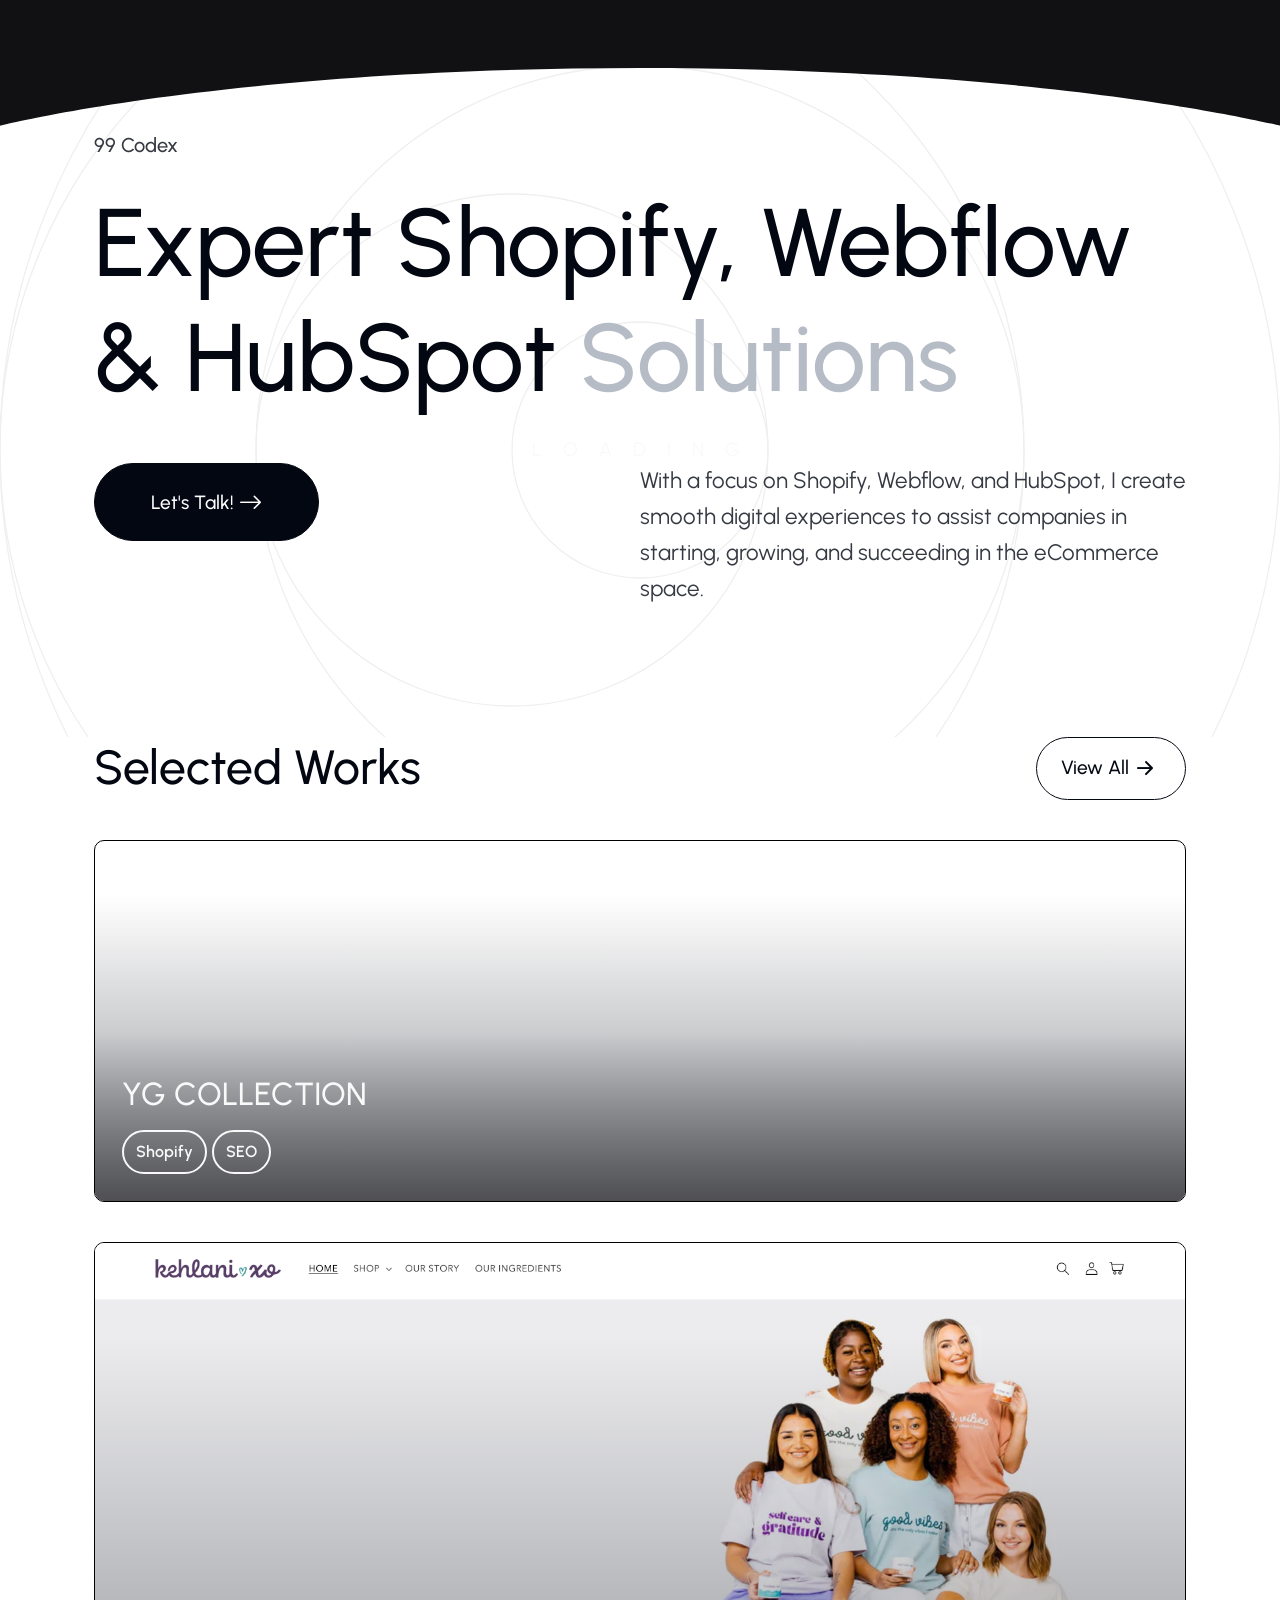
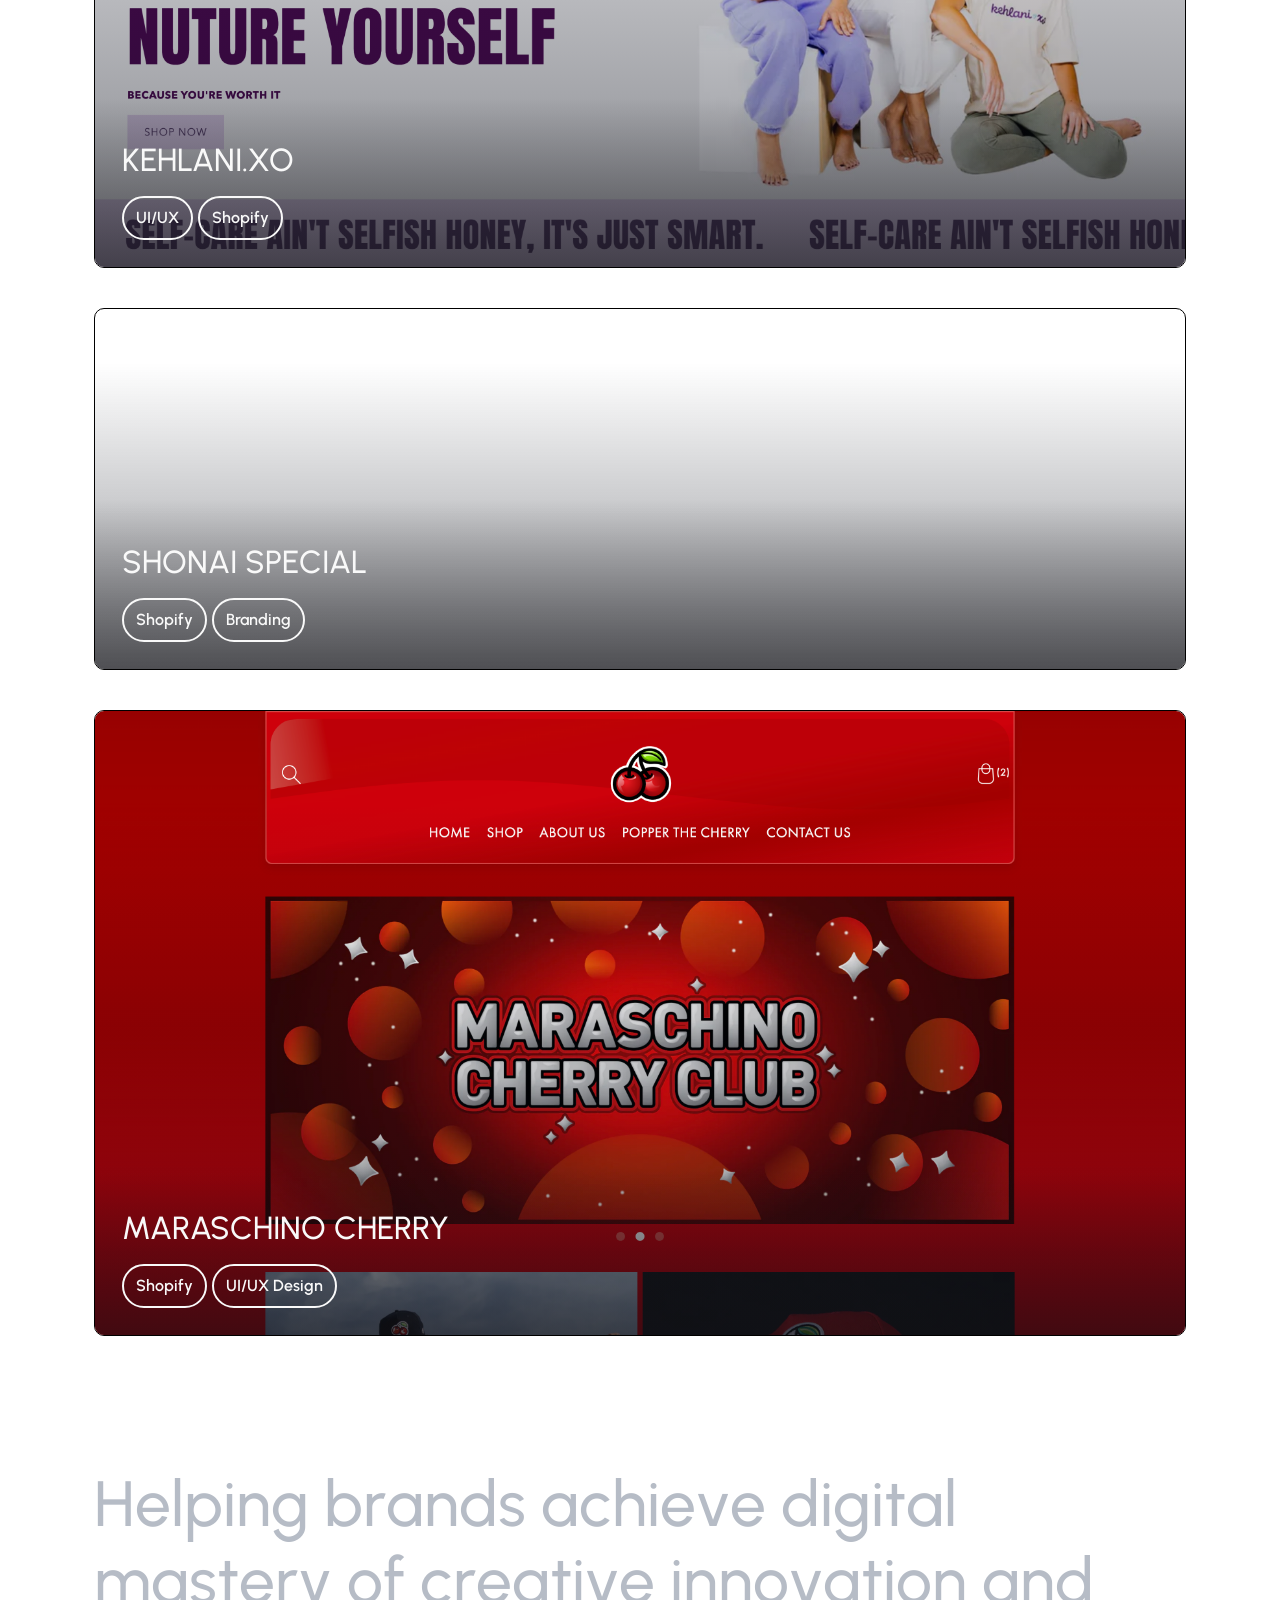
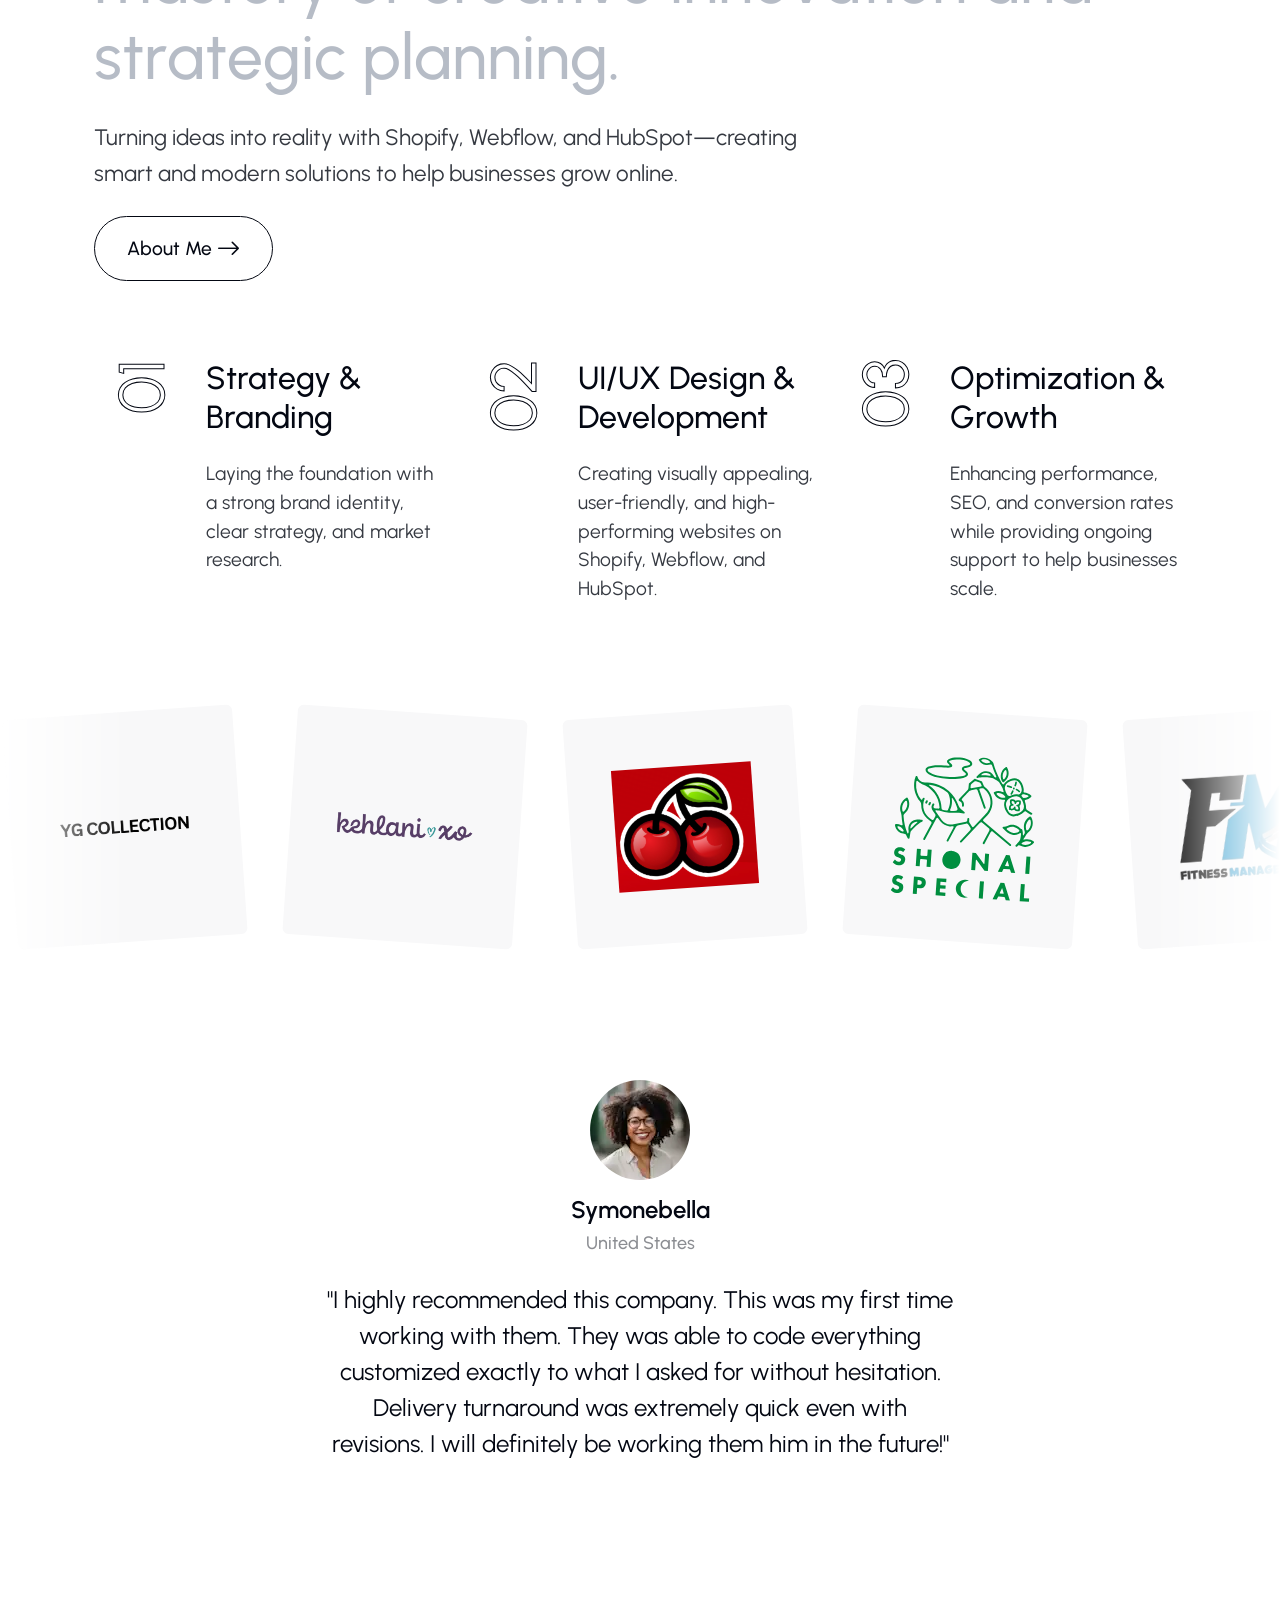
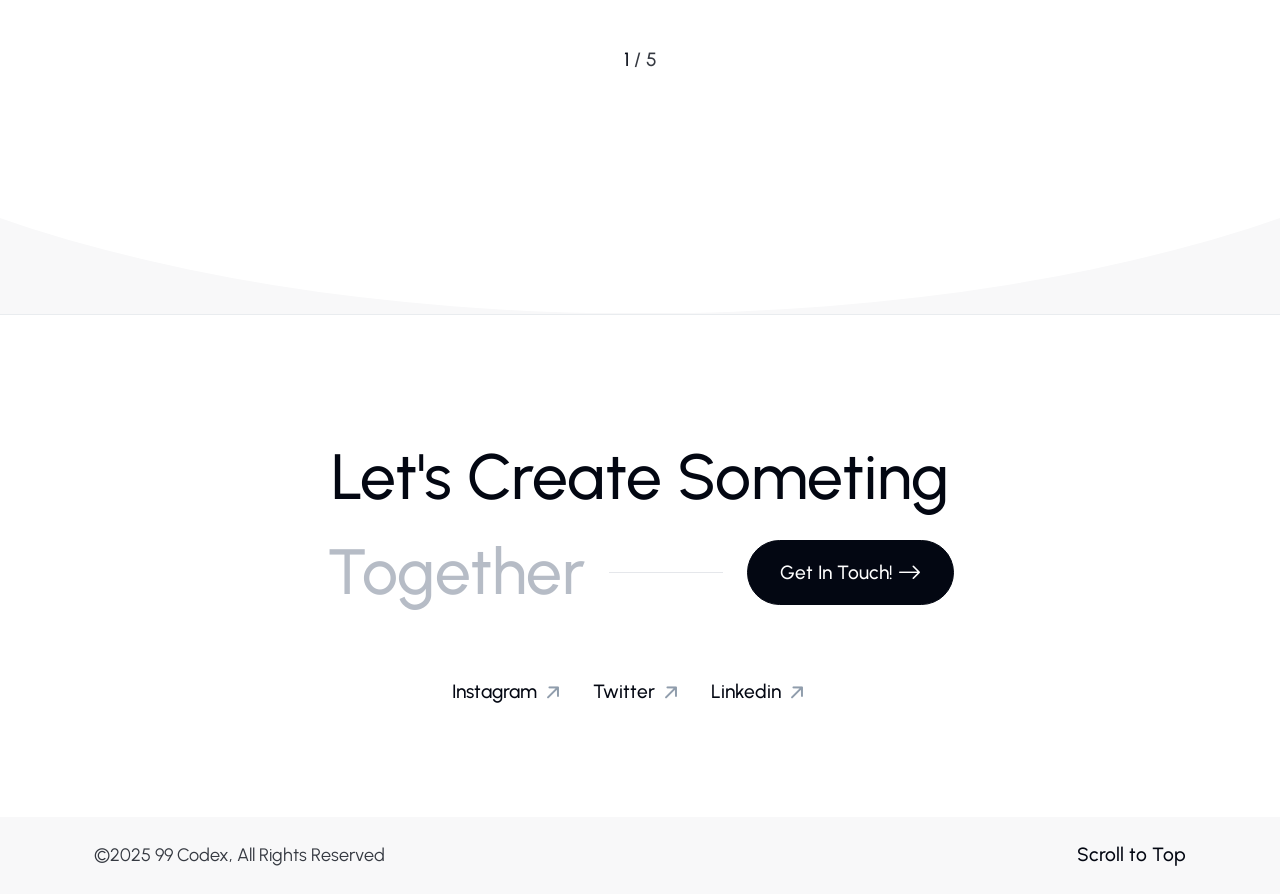
==== index.html @ dcf8f4c6 "site code" ====
<!doctype html>
<html class="no-js" lang="en">

<head>
	<meta charset="UTF-8">
	<meta name="description" content="">
	<meta http-equiv="X-UA-Compatible" content="IE=edge">
	<meta name="viewport" content="width=device-width, initial-scale=1, shrink-to-fit=no">
	<!-- The above 4 meta tags *must* come first in the head; any other head content must come *after* these tags -->

	<!-- Title  -->
	<title>99 CODEX</title>

	<!-- Favicon  -->
	<link rel="icon" href="assets/img/fav.png">

	<!-- ***** All CSS Files ***** -->

	<!-- Style css -->
	<link rel="stylesheet" href="assets/css/style.css">

</head>

<body>
	<!-- ***** Magic Cursor Area Start ***** -->
	<div id="magic-cursor">
		<div id="cursor"></div>
	</div>
	<!-- ***** Magic Cursor Area End ***** -->

	<!-- ***** Preloader Area Start ***** -->
	<div class="preloader">
		<svg viewBox="0 0 1000 1000" preserveAspectRatio="none">
			<path id="loader" d="M0,1005S175,995,500,995s500,5,500,5V0H0Z"></path>
		</svg>

		<!-- Loader Container -->
		<div class="loader-container">
			<div class="loaded">
				<span>L</span>
				<span>O</span>
				<span>A</span>
				<span>D</span>
				<span>I</span>
				<span>N</span>
				<span>G</span>
			</div>
		</div>
	</div>
	<!-- ***** Preloader Area End ***** -->

	<!-- ***** Main Area Start ***** -->
	<div class="main">
		<!-- ***** Header Start ***** -->
		<header id="header">
			<!-- Navbar -->
			<nav class="navbar navbar-expand">
				<div class="container header">
					<!-- Navbar Brand-->
					<div class="magnetic">
						<a class="navbar-brand" href="index.html">
							<img class="logo-img" src="assets/img/logo-nbg.png">
						</a>
					</div>
					<div class="ms-auto"></div>

					<!-- Navbar Nav -->
					<ul class="navbar-nav items d-none d-md-block">
						<li class="nav-item">
							<a href="index.html" class="nav-link active">Home</a>
						</li>
						<li class="nav-item">
							<a href="portfolio.html" class="nav-link">Works</a>
						</li>
						<li class="nav-item">
							<a href="about.html" class="nav-link">About</a>
						</li>
						<li class="nav-item">
							<a href="contact.html" class="nav-link">Contact</a>
						</li>
					</ul>

					<!-- Navbar Toggler -->
					<div class="navbar-toggler scrolled" data-bs-toggle="offcanvas" data-bs-target="#offcanvasRight">
						<div class="navbar-header">
							<div class="content">
								<div class="toggler-icon"></div>
								<span class="title">Menu</span>
							</div>
						</div>
					</div>

				</div>
			</nav>

			<div id="navbar-main" class="main">
				
			</div>
		</header>
		<!-- ***** Header End ***** -->

		<!-- ***** Main Wrapper Start ***** -->
		<div id="main-wrapper" class="main-wrapper">

			<!-- ***** Hero Area Start ***** -->
			<section id="home" class="hero-section">
				<div class="container">
					<div class="row">
						<div class="col-12">
							<!-- Hero Content -->
							<div class="hero-content">
								<span class="intro-text">99 Codex</span>
								<h1 class="title section-title mt-3 mt-md-4 mb-md-5">Expert Shopify, Webflow & HubSpot <span> Solutions </span></h1>

								<!-- Content -->
								<div class="content d-flex flex-column flex-md-row justify-content-md-between">
									<div class="hero-button order-last order-md-first mt-4 mt-md-0">
										<a class="btn magnetic-button" href="mailto:99codex.info@gmail.com" target="_blank">Let's Talk! <i class="icon bi bi-arrow-right ms-1"></i><span></span></a>
									</div>
									<p class="sub-title order-first order-md-last">With a focus on Shopify, Webflow, and HubSpot, I create smooth digital experiences to assist companies in starting, growing, and succeeding in the eCommerce space.</p>
								</div>

							</div>
						</div>
					</div>
				</div>
				<div class="hero-bg">
					<img class="circle-1" src="assets/img/content/hero-bg-1.svg" alt="">
					<img class="circle-2" src="assets/img/content/hero-bg-2.svg" alt="">
				</div>
			</section>
			<!-- ***** Hero Area End ***** -->

			<!-- ***** Works Area Start ***** -->
			<section class="works position-relative p-0">
				<div class="container">
					<div class="row">
						<div class="col-12">
							<!-- Intro -->
							<div class="intro d-flex justify-content-between align-items-center">
								<h3 class="title">Selected Works</h3>
								<a class="btn btn-outline content-btn swap-icon" href="portfolio.html">View All <i class="icon bi bi-arrow-right-short"></i></a>
							</div>
						</div>
					</div>
					<div class="row">
						<div class="stack-wrapper">
							<!-- Stack Item -->
							<div class="stack-item">
								<!-- Card Element -->
								<div class="card portfolio-item layout-2 scale has-shadow">
									<div class="image-holder">
										<!-- Card Thumb -->
										<a target="_blank" class="card-thumb" href="https://www.ygcollection.com/">
											<img src="assets/img/yd-desk.png" alt="">
										</a>
										<!-- Card Overlay -->
										<div class="card-overlay">
											<div class="heading">
												<h4 class="title mt-2 mt-md-3 mb-3">YG COLLECTION</h4>
												<div class="show-project">
													<div class="card-terms">
														<a class="terms badge outlined" href="#">Shopify</a>
														<a class="terms badge outlined" href="#">SEO</a>
													</div>
													<div class="project-link">
														<a target="_blank" href="https://www.ygcollection.com/">Show Project</a>
													</div>
												</div>
											</div>
										</div>
									</div>
								</div>
							</div>
							<!-- Stack Item -->
							<div class="stack-item">
								<div class="card portfolio-item layout-2 scale has-shadow">
									<div class="image-holder">
										<!-- Card Thumb -->
										<a target="_blank" class="card-thumb" href="https://kehlanixo.com/">
											<img src="assets/img/Kehlani-desk.png" alt="">
										</a>
										<!-- Card Overlay -->
										<div class="card-overlay">
											<div class="heading">
												<h4 class="title mt-2 mt-md-3 mb-3">KEHLANI.XO</h4>
												<div class="show-project">
													<div class="card-terms">
														<a class="terms badge outlined" href="#">UI/UX</a>
														<a class="terms badge outlined" href="#">Shopify</a>
													</div>
													<div class="project-link">
														<a target="_blank" href="https://kehlanixo.com/">Show Project</a>
													</div>
												</div>
											</div>
										</div>
									</div>
								</div>
							</div>
							<!-- Stack Item -->
							<div class="stack-item">
								<div class="card portfolio-item layout-2 scale has-shadow">
									<div class="image-holder">
										<!-- Card Thumb -->
										<a target="_blank" class="card-thumb" href="https://shonaispecial.jp/">
											<img src="assets/img/SHONAI-SPECIALdeesk.png" alt="">
										</a>
										<!-- Card Overlay -->
										<div class="card-overlay">
											<div class="heading">
												<h4 class="title mt-2 mt-md-3 mb-3">SHONAI SPECIAL</h4>
												<div class="show-project">
													<div class="card-terms">
														<a class="terms badge outlined" href="#">Shopify</a>
														<a class="terms badge outlined" href="#">Branding</a>
													</div>
													<div class="project-link">
														<a target="_blank" href="https://shonaispecial.jp/">Show Project</a>
													</div>
												</div>
											</div>
										</div>
									</div>
								</div>
							</div>
							<!-- Stack Item -->
							<div class="stack-item">
								<div class="card portfolio-item layout-2 scale has-shadow">
									<div class="image-holder">
										<!-- Card Thumb -->
										<a target="_blank" class="card-thumb" href="https://maraschinocherryclub.com/?preview_theme_id=173890109758">
											<img src="assets/img/Maraschino-Cherry-desk.png" alt="">
										</a>
										<!-- Card Overlay -->
										<div class="card-overlay">
											<div class="heading">
												<h4 class="title mt-2 mt-md-3 mb-3">MARASCHINO CHERRY</h4>
												<div class="show-project">
													<div class="card-terms">
														<a class="terms badge outlined" href="#">Shopify</a>
														<a class="terms badge outlined" href="#">UI/UX Design</a>
													</div>
													<div class="project-link">
														<a target="_blank" href="https://maraschinocherryclub.com/?preview_theme_id=173890109758">Show Project</a>
													</div>
												</div>
											</div>
										</div>
									</div>
								</div>
							</div>
						</div>
					</div>
				</div>
			</section>
			<!-- ***** Works Area End ***** -->

			<!-- ***** Services Area Start ***** -->
			<section class="services">
				<div class="container">
					<div class="row">
						<div class="col-12">
							<!-- Content -->
							<div class="content">
								<h2 class="title reveal-text mt-0">Helping brands achieve digital mastery of creative innovation and strategic planning.</h2>
							</div>

							<div class="wrapper">
								<p class="sub-title">Turning ideas into reality with Shopify, Webflow, and HubSpot—creating smart and modern solutions to help businesses grow online.</p>
								<a class="btn magnetic-button btn-outline" href="about.html">About Me <i class="icon bi bi-arrow-right ms-1"></i><span></span></a>
							</div>
						</div>
					</div>

					<div class="row service-wrapper items mt-md-5">
						<!-- Service Item -->
						<div class="col-12 col-md-6 col-lg-4">
							<div class="item d-flex align-items-start">
								<div class="item-count">01</div>
								<div class="content">
									<h4 class="mt-0">Strategy & Branding</h4>
									<p>Laying the foundation with a strong brand identity, clear strategy, and market research.</p>
								</div>
							</div>
						</div>

						<!-- Service Item -->
						<div class="col-12 col-md-6 col-lg-4">
							<div class="item d-flex align-items-start">
								<div class="item-count">02</div>
								<div class="content">
									<h4 class="mt-0">UI/UX Design & Development</h4>
									<p>Creating visually appealing, user-friendly, and high-performing websites on Shopify, Webflow, and HubSpot.</p>
								</div>
							</div>
						</div>

						<!-- Service Item -->
						<div class="col-12 col-md-6 col-lg-4">
							<div class="item d-flex align-items-start">
								<div class="item-count">03</div>
								<div class="content">
									<h4 class="mt-0">Optimization & Growth</h4>
									<p>Enhancing performance, SEO, and conversion rates while providing ongoing support to help businesses scale.</p>
								</div>
							</div>
						</div>
					</div>
				</div>

				<!-- Marquee -->
				<div class="marquee">
					<ul class="list-unstyled">
						<li class="item">
							<a href="#" class="marquee-item rounded">
								<div class="marquee-content">
									<img src="assets/img/yglogo.webp" alt="">
								</div>
							</a>
						</li>
						<li class="item">
							<a href="#" class="marquee-item rounded">
								<div class="marquee-content">
									<img src="assets/img/xo-logo.avif" alt="">
								</div>
							</a>
						</li>
						<li class="item">
							<a href="#" class="marquee-item rounded">
								<div class="marquee-content">
									<img src="assets/img/mmlog.png" alt="">
								</div>
							</a>
						</li>
						<li class="item">
							<a href="#" class="marquee-item rounded">
								<div class="marquee-content">
									<img src="assets/img/ss-logo-60.svg" alt="">
								</div>
							</a>
						</li>
						<li class="item">
							<a href="#" class="marquee-item rounded">
								<div class="marquee-content">
									<img src="assets/img/fm.avif" alt="">
								</div>
							</a>
						</li>
						<li class="item">
							<a href="#" class="marquee-item rounded">
								<div class="marquee-content">
									<img src="assets/img/yglogo.webp" alt="">
								</div>
							</a>
						</li>
						<li class="item">
							<a href="#" class="marquee-item rounded">
								<div class="marquee-content">
									<img src="assets/img/xo-logo.avif" alt="">
								</div>
							</a>
						</li>
						<li class="item">
							<a href="#" class="marquee-item rounded">
								<div class="marquee-content">
									<img src="assets/img/mmlog.png" alt="">
								</div>
							</a>
						</li>
						<li class="item">
							<a href="#" class="marquee-item rounded">
								<div class="marquee-content">
									<img src="assets/img/ss-logo-60.svg" alt="">
								</div>
							</a>
						</li>
						<li class="item">
							<a href="#" class="marquee-item rounded">
								<div class="marquee-content">
									<img src="assets/img/fm.avif" alt="">
								</div>
							</a>
						</li>
						<li class="item">
							<a href="#" class="marquee-item rounded">
								<div class="marquee-content">
									<img src="assets/img/yglogo.webp" alt="">
								</div>
							</a>
						</li>
						<li class="item">
							<a href="#" class="marquee-item rounded">
								<div class="marquee-content">
									<img src="assets/img/xo-logo.avif" alt="">
								</div>
							</a>
						</li>
						<li class="item">
							<a href="#" class="marquee-item rounded">
								<div class="marquee-content">
									<img src="assets/img/mmlog.png" alt="">
								</div>
							</a>
						</li>
						<li class="item">
							<a href="#" class="marquee-item rounded">
								<div class="marquee-content">
									<img src="assets/img/ss-logo-60.svg" alt="">
								</div>
							</a>
						</li>
						<li class="item">
							<a href="#" class="marquee-item rounded">
								<div class="marquee-content">
									<img src="assets/img/fm.avif" alt="">
								</div>
							</a>
						</li>
						<li class="item">
							<a href="#" class="marquee-item rounded">
								<div class="marquee-content">
									<img src="assets/img/yglogo.webp" alt="">
								</div>
							</a>
						</li>
						<li class="item">
							<a href="#" class="marquee-item rounded">
								<div class="marquee-content">
									<img src="assets/img/xo-logo.avif" alt="">
								</div>
							</a>
						</li>
						<li class="item">
							<a href="#" class="marquee-item rounded">
								<div class="marquee-content">
									<img src="assets/img/mmlog.png" alt="">
								</div>
							</a>
						</li>
						<li class="item">
							<a href="#" class="marquee-item rounded">
								<div class="marquee-content">
									<img src="assets/img/ss-logo-60.svg" alt="">
								</div>
							</a>
						</li>
						<li class="item">
							<a href="#" class="marquee-item rounded">
								<div class="marquee-content">
									<img src="assets/img/fm.avif" alt="">
								</div>
							</a>
						</li>
					</ul>
				</div>

				<!-- Testimonials -->
				<div class="container">
					<div class="row testimonials justify-content-center">
						<div class="col-12 col-md-10 col-lg-7">
							<div class="swiper-container slider-min items">
								<div class="swiper-wrapper">
									<!-- Single Slide -->
									<div class="swiper-slide item">
										<div class="testimonial text-center border rounded-5 p-4 p-md-0">
											<!-- Testimonial Meta -->
											<div class="testimonial-meta">
												<div class="testimonial-thumb">
													<img class="rounded-circle" src="assets/img/symonebella.webp" alt="">
												</div>
												<h5 class="client-name mt-3 mb-1">Symonebella</h5>
												<span class="client-position">United States</span>
											</div>
											<!-- Testimonial Content -->
											<div class="testimonial-content mt-4">
												<p>"I highly recommended this company. This was my first time working with them. They was able to code everything customized exactly to what I asked for without hesitation. Delivery turnaround was extremely quick even with revisions. I will definitely be working them him in the future!"</p>
											</div>
										</div>
									</div>
									<!-- Single Slide -->
									<div class="swiper-slide item">
										<div class="testimonial text-center border rounded-5 p-4 p-md-0">
											<!-- Testimonial Meta -->
											<div class="testimonial-meta">
												<div class="testimonial-thumb">
													<img class="rounded-circle" src="assets/img/yc-ct.webp" alt="">
												</div>
												<h5 class="client-name mt-3 mb-1">Yumel Gonzalez</h5>
												<span class="client-position">United States</span>
											</div>
											<!-- Testimonial Content -->
											<div class="testimonial-content mt-4">
												<p>"My experience is always out of this world with SH. I’ve been working with them for over a year now. He always over delivers, responds immediately, what I love about him is how well he takes critism and can fix anything without having to over explain. Thank you for everything"</p>
											</div>
										</div>
									</div>
									<!-- Single Slide -->
									<div class="swiper-slide item">
										<div class="testimonial text-center border rounded-5 p-4 p-md-0">
											<!-- Testimonial Meta -->
											<div class="testimonial-meta">
												<div class="testimonial-thumb">
													<img class="rounded-circle" src="assets/img/ak.webp" alt="">
												</div>
												<h5 class="client-name mt-3 mb-1">Alec Kazarian</h5>
												<span class="client-position">United States</span>
											</div>
											<!-- Testimonial Content -->
											<div class="testimonial-content mt-4">
												<p>"I am amazed with 99Codex. They created a beautiful Shopify website for me and it looks great. Clearly understands what I'm looking for and he makes it happen. A great company to do business with!"</p>
											</div>
										</div>
									</div>
										<!-- Single Slide -->
										<div class="swiper-slide item">
											<div class="testimonial text-center border rounded-5 p-4 p-md-0">
												<!-- Testimonial Meta -->
												<div class="testimonial-meta">
													<div class="testimonial-thumb">
														<img class="rounded-circle" src="assets/img/logo-nbg.png" alt="">
													</div>
													<h5 class="client-name mt-3 mb-1">Marina Kontouli</h5>
													<span class="client-position">Greece</span>
												</div>
												<!-- Testimonial Content -->
												<div class="testimonial-content mt-4">
													<p>"Really amazing and would highly recommend. He is really quick to respond and can create your design following the deadline. The main thing though that really struck me and is very rare in the design world is that he can follow instructions to the very last detail. I gave him all the information at the briefing and he went through all the steps without missing anything and with no back and forth. Don't hesitate, try him out and you will not lose. I will actually use him soon in another project."</p>
												</div>
											</div>
										</div>
											<!-- Single Slide -->
									<div class="swiper-slide item">
										<div class="testimonial text-center border rounded-5 p-4 p-md-0">
											<!-- Testimonial Meta -->
											<div class="testimonial-meta">
												<div class="testimonial-thumb">
													<img class="rounded-circle" src="assets/img/sen.webp" alt="">
												</div>
												<h5 class="client-name mt-3 mb-1">Senderg</h5>
												<span class="client-position">United Kingdom</span>
											</div>
											<!-- Testimonial Content -->
											<div class="testimonial-content mt-4">
												<p>"THE BEST! You got to use this guy! Quick delivery! Highly responsible and respectful and very very responsive! Service perfectly as described. Literally the best guy ever. If you’re reading this review, message him right now...you won’t regret it! Highly recommended! 500 STARS!!!"</p>
											</div>
										</div>
									</div>
								</div>
								<div class="swiper-pagination"></div>
							</div>
						</div>
					</div>
				</div>
			</section>
			<!-- ***** Services Area End ***** -->

			<!-- ***** Rounded Div Wrapper Area Start ***** -->
			<div class="content-round">
				<div class="rounded-div-wrapper">
					<div class="rounded-div">
						<div class="rounded-div-background"></div>
					</div>
				</div>
			</div>
			<!-- ***** Rounded Div Wrapper Area End ***** -->


			<!-- ***** CTA Area Start ***** -->
			<section class="cta border-top border-light-subtle">
				<div class="container">
					<div class="row justify-content-center text-center">
						<div class="col-12 col-md-10 col-lg-7">
							<h2 class="title mb-0 mb-md-2">Let's Create Someting</h2>
							<div class="cta-text">
								<span class="line-item">Together</span>
								<span class="line"></span>
								<a class="btn magnetic-button" href="mailto:99codex.info@gmail.com">Get In Touch! <i class="icon bi bi-arrow-right ms-1"></i><span></span></a>
							</div>

							<!-- Socials -->
							<div class="socials mt-5">
								<nav class="nav justify-content-center">
									<a class="nav-link swap-icon" target="_blank" href="https://www.instagram.com/99cod_ex/">Instagram <i class="icon rotate bi bi-arrow-right-short"></i></a>
									<a class="nav-link swap-icon" href="#">Twitter <i class="icon rotate bi bi-arrow-right-short"></i></a>
									<a class="nav-link swap-icon" href="#">Linkedin <i class="icon rotate bi bi-arrow-right-short"></i></a>
								</nav>
							</div>
						</div>
					</div>
				</div>
			</section>
			<!-- ***** CTA Area End ***** -->

			<!-- ***** Footer Area Start ***** -->
			<footer class="footer-area">
				<div class="container">
					<div class="row">
						<div class="col-12">
							<div class="footer-content d-flex flex-wrap justify-content-center justify-content-md-between align-items-center py-4">
								<!-- Copyright -->
								<div class="copyright">&copy;2025 99 Codex, All Rights Reserved</div>
								<!-- Scroll To Top -->
								<div id="scroll-to-top" class="scroll-to-top mt-3 mt-sm-0">
									<a href="#header" class="smooth-anchor">Scroll to Top</a>
								</div>
							</div>
						</div>
					</div>
				</div>
			</footer>
			<!-- ***** Footer Area End ***** -->

			<!--====== Modal Search Area Start ======-->
			<div id="search" class="modal fade p-0">
				<div class="modal-dialog dialog-animated">
					<div class="modal-content h-100">
						<div class="modal-header" data-bs-dismiss="modal">
							Search <i class="far fa-times-circle icon-close"></i>
						</div>
						<div class="modal-body">

							<form class="row search-form">
								<div class="col-12 align-self-center">
									<div class="row">
										<div class="col-12 pb-3">
											<h2 class="search-title mt-0 mb-3">What are you looking for?</h2>
											<p>Enter your query now and find precisely what you seek.</p>
										</div>
									</div>
									<div class="row">
										<div class="col-12 input-group mt-md-4">
											<input type="text" placeholder="Enter your keywords">
										</div>
									</div>
									<div class="row">
										<div class="col-12 input-group align-self-center">
											<button class="btn content-btn mt-4">Search</button>
										</div>
									</div>
								</div>
							</form>
						</div>
					</div>
				</div>
			</div>
			<!--====== Modal Search Area End ======-->

			<!--====== Offcanvas Area Start ======-->
			<div class="offcanvas-wrapper">
				<!-- Navbar Toggler -->
				<div class="navbar-toggler" data-bs-toggle="offcanvas" data-bs-target="#offcanvasRight">
					<div class="navbar-header">
						<div class="content">
							<div class="toggler-icon"></div>
							<span class="title">Menu</span>
						</div>
					</div>
				</div>

				<!-- Offcanvas -->
				<div class="offcanvas offcanvas-end" id="offcanvasRight">
					<div class="fixed-nav-rounded-div">
						<div class="rounded-div-wrap">
							<div class="rounded-div"></div>
						</div>
					</div>

					<!-- Offcanvas Content -->
					<div class="offcanvas-content">
						<div class="offcanvas-navigation">
							<div class="offcanvas-header">
								<h5 class="offcanvas-title mt-0">Navigation</h5>
							</div>

							<hr>

							<!-- Navigation Menu -->
							<div class="offcanvas-body">
								<ul class="navbar-nav menu pt-md-4">
									<li class="nav-item">
										<a href="index.html" class="nav-link active">Home <span class="item-count">(01)</span></a>
									</li>
									<li class="nav-item">
										<a href="portfolio.html" class="nav-link">Works <span class="item-count">(02)</span></a>
									</li>
									<li class="nav-item">
										<a href="about.html" class="nav-link">About <span class="item-count">(03)</span></a>
									</li>
									<li class="nav-item">
										<a href="contact.html" class="nav-link">Contact <span class="item-count">(04)</span></a>
									</li>
								</ul>
							</div>
						</div>

						<!-- Offcanvas Social -->
						<div class="offcanvas-social">
							<div class="offcanvas-header">
								<h5 class="offcanvas-title mt-0">Socials</h5>
							</div>

							<hr>

							<!-- Socials -->
							<div class="socials offcanvas-body">
								<nav class="nav">
									<a class="nav-link swap-icon" href="#">Instagram <i class="icon rotate bi bi-arrow-right-short"></i></a>
									<a class="nav-link swap-icon" href="#">Twitter <i class="icon rotate bi bi-arrow-right-short"></i></a>
									<a class="nav-link swap-icon" href="#">Linkedin <i class="icon rotate bi bi-arrow-right-short"></i></a>
								</nav>
							</div>
						</div>
					</div>
				</div>
			</div>
			<!--====== Offcanvas Area End ======-->

		</div>
		<!-- ***** Main Wrapper End ***** -->

	</div>
	<!-- ***** Main Area End ***** -->


	<!-- ***** All jQuery Plugins ***** -->

	<!-- jQuery(necessary for all JavaScript plugins) -->
	<script src="assets/js/vendor/jquery.min.js"></script>

	<!-- Bootstrap js -->
	<script src="assets/js/vendor/popper.min.js"></script>
	<script src="assets/js/vendor/bootstrap.min.js"></script>

	<!-- Plugins js -->
	<script src="assets/js/vendor/all.min.js"></script>
	<script src="assets/js/vendor/gsap.min.js"></script>
	<script src="assets/js/vendor/ScrollTrigger.min.js"></script>
	<script src="assets/js/vendor/lenis.min.js"></script>
	<script src="assets/js/vendor/SplitType.min.js"></script>
	<script src="assets/js/vendor/shuffle.min.js"></script>
	<script src="assets/js/vendor/gallery.min.js"></script>
	<script src="assets/js/vendor/slider.min.js"></script>

	<!-- Main js -->
	<script src="assets/js/main.js"></script>
</body>

</html>
---- assets/css/style.css ----
/*----------------------------------------------
*
* [Main Stylesheet]
*
* Theme    : 99Codex
* Version  : 1.0
* Author   : 99Codex
* 
----------------------------------------------*/
/*----------------------------------------------
*
* [Font Import]
*
* Urbanist    : https://fonts.google.com
*
----------------------------------------------*/
@import url("https://fonts.googleapis.com/css2?family=Urbanist:ital,wght@0,100..900;1,100..900&display=swap");
@import url("https://fonts.googleapis.com/css2?family=Material+Symbols+Outlined:opsz,wght,FILL,GRAD@24,400,0,0");
/*----------------------------------------------

[ALL CONTENTS]

1. Import
2. Root
3. Reset
4. General
5. Section
6. Helper Class
7. Header
8. Feature
9. Modal
10. Blog
11. All Media Queries

----------------------------------------------*/
/*----------------------------------------------
1. Import
----------------------------------------------*/
/* #region Import */
@import url(vendor/bootstrap.min.css);
@import url(vendor/animate.min.css);
@import url(vendor/all.min.css);
@import url(vendor/icons.min.css);
@import url(vendor/bootstrap-icons.min.css);
@import url(vendor/slider.min.css);
@import url(vendor/gallery.min.css);
/* #endregion Import */
/*----------------------------------------------
2. Root
----------------------------------------------*/
/* #region Root */
:root {
  --primary-font: "Urbanist", sans-serif;
  --secondary-font: "Urbanist", sans-serif;
  --body-font-size: 1.2rem;
  --h1-size: 6rem;
  --h1-weight: 500;
  --h2-size: 4rem;
  --h2-weight: 500;
  --h3-size: 3rem;
  --h3-weight: 500;
  --h4-size: 2rem;
  --h4-weight: 500;
  --h5-size: 1.5rem;
  --h5-weight: 500;
  --h6-size: 1.2rem;
  --h6-weight: 500;
  --p-size: 1.2rem;
  --p-weight: 400;
  --header-bg-color: #121117;
  --nav-brand-height: 55px;
  --top-nav-item-color: #030712;
  --nav-item-color: #121117;
  --primary-color: #5700EF;
  --secondary-color: #FFDDB7;
  --white-color: #f9f9f9;
  --black-color: #040402;
  --grey-color: #f3f5f7;
  --dark-grey-color: #191919;
  --primary-t-color: #030712;
  --primary-t-color-2: #B6BCC6;
  --primary-t-color-3: #565960;
  --secondary-t-color: #f9f9f9;
  --secondary-t-color-2: #a6abb4;
  --primary-p-color: #353941;
  --secondary-p-color: #909DAC;
  --primary-b-color: #8b8d92;
  --secondary-b-color: #8b8d92;
  --primary-l-color: #e5e7eb;
  --secondary-l-color: #dddddd;
  --valid-color: #007a4d;
  --invalid-color: #e34f4f;
  --primary-bg-color: #f8f8f9;
  --primary-bg-color-2: #e8eaed;
  --primary-bg-color-3: #e5e5e5;
  --secondary-bg-color: #111013;
  --secondary-bg-color-2: #1C1B1E;
  --secondary-bg-color-3: #191919;
  --primary-border-radius: 10px;
  --card-bg-color: #16182d;
  --footer-bg-color: #f8f8f9;
  --transform-scale: scale3d(1.06, 1.06, 1.06);
  --transition-function: cubic-bezier(.645, .045, .355, 1);
  --transition-duration: 0.35s;
}

/* #endregion Root */
/*----------------------------------------------
3. Reset
HTML5 display-role reset for older browsers
----------------------------------------------*/
/* #region Reset */
a,
abbr,
acronym,
address,
applet,
article,
aside,
audio,
b,
big,
blockquote,
body,
canvas,
caption,
center,
cite,
code,
dd,
del,
details,
dfn,
div,
dl,
dt,
em,
embed,
fieldset,
figcaption,
figure,
footer,
form,
h1,
h2,
h3,
h4,
h5,
h6,
header,
hgroup,
html,
i,
iframe,
img,
ins,
kbd,
label,
legend,
li,
mark,
menu,
nav,
object,
ol,
output,
p,
pre,
q,
ruby,
s,
samp,
section,
small,
span,
strike,
strong,
sub,
summary,
sup,
table,
tbody,
td,
tfoot,
th,
thead,
time,
tr,
tt,
u,
ul,
var,
video {
  margin: 0;
  padding: 0;
  border: 0;
  font-size: 100%;
  vertical-align: baseline;
}

article,
aside,
details,
figcaption,
figure,
footer,
header,
hgroup,
menu,
nav,
section {
  display: block;
}

html {
  overflow-x: hidden;
}

body {
  padding: 0 !important;
  font-family: var(--secondary-font);
  font-size: var(--body-font-size);
  color: var(--primary-p-color);
}
body.odd {
  background-color: var(--secondary-bg-color);
  color: var(--secondary-p-color);
}

ol,
ul {
  padding-left: 20px;
}

ol {
  list-style: decimal;
}

ul {
  list-style: disc;
}

ul ul {
  list-style: circle;
}

pre,
code {
  display: block;
  margin: 1rem 0;
  padding: 1rem;
  background-color: var(--primary-bg-color);
  border-left: 5px solid var(--primary-bg-color-2);
  border-radius: var(--primary-border-radius);
  color: rgba(var(--bs-link-color-rgb), var(--bs-link-opacity, 1));
}

code {
  display: inline-block;
  margin: 0;
  padding: 3px 6px;
  border: none;
  border-radius: calc(var(--primary-border-radius) / 2);
}

blockquote,
q {
  display: block;
  margin: 1rem 0;
  quotes: none;
  quotes: none;
  font-style: italic;
  font-weight: 500;
  padding: 1rem 1.5rem;
  background-color: var(--primary-bg-color);
  border-left: 5px solid var(--primary-bg-color-2);
  border-radius: var(--primary-border-radius);
}

blockquote:before,
blockquote:after,
q:before,
q:after {
  content: "";
  content: none;
}

blockquote p,
q p {
  margin: 0;
}

.blockquote {
  font-size: 2rem;
  font-weight: 500;
  color: var(--primary-t-color);
}
@media (max-width: 575px) {
  .blockquote {
    font-size: 1.5rem;
  }
}

figure {
  margin-bottom: 1.5rem;
}

figcaption {
  padding: 1rem 1.5rem;
  border-left: 5px solid var(--primary-bg-color-3);
}

.blockquote-footer {
  padding-top: 0;
  font-size: 1.2rem;
}

html.lenis {
  height: auto;
}

.lenis.lenis-smooth {
  scroll-behavior: auto;
}
.lenis.lenis-smooth [data-lenis-prevent] {
  overscroll-behavior: contain;
}
.lenis.lenis-stopped {
  overflow: hidden;
}
.lenis.lenis-scrolling iframe {
  pointer-events: none;
}

/* #endregion Reset */
/*----------------------------------------------
4. General
----------------------------------------------*/
/* #region General */
::-moz-selection {
  background: rgba(166, 175, 189, 0.3);
}

::selection {
  background: rgba(166, 175, 189, 0.3);
}

::-moz-selection {
  background: rgba(166, 175, 189, 0.3);
}

*,
*:after,
*:before {
  box-sizing: border-box;
}

a:not(.btn),
a:link:not(.btn),
a:visited:not(.btn),
a:hover:not(.btn),
a:active:not(.btn) {
  font-size: 1.2rem;
  font-weight: 500;
  line-height: 1.5;
  text-decoration: none;
  transition: all 0.4s ease-out 0s;
}

a:not([href]),
a:not([href]):hover,
a:not([href]) i,
a:not([href]) i:hover {
  color: var(--primary-b-color);
}

p {
  margin: 1.5rem 0;
  font-size: var(--p-size);
  font-weight: var(--p-weight);
  line-height: 1.5;
  -ms-word-wrap: break-word;
  word-wrap: break-word;
}
p:first-child {
  margin-top: 0;
}
p:last-child {
  margin-bottom: 0;
}

h1 {
  margin-bottom: 1.5rem;
  font-size: var(--h1-size);
  font-weight: var(--h1-weight);
  line-height: 1.2;
  font-family: var(--primary-font);
  color: var(--primary-t-color);
  -ms-word-wrap: break-word;
  word-wrap: break-word;
}
h1 em {
  display: block;
  font-size: var(--h2-size);
  font-weight: 300;
}

h2 {
  margin: 1.5rem 0;
  font-size: var(--h2-size);
  font-weight: var(--h2-weight);
  line-height: 1.2;
  font-family: var(--primary-font);
  color: var(--primary-t-color);
  -ms-word-wrap: break-word;
  word-wrap: break-word;
}

h3 {
  margin: 1.5rem 0;
  font-size: var(--h3-size);
  font-weight: var(--h3-weight);
  line-height: 1.2;
  font-family: var(--primary-font);
  color: var(--primary-t-color);
  -ms-word-wrap: break-word;
  word-wrap: break-word;
}

h4 {
  margin: 1.5rem 0;
  font-size: var(--h4-size);
  font-weight: var(--h4-weight);
  line-height: 1.2;
  font-family: var(--primary-font);
  color: var(--primary-t-color);
  -ms-word-wrap: break-word;
  word-wrap: break-word;
}

h5 {
  margin: 1.5rem 0;
  font-size: var(--h5-size);
  font-weight: var(--h5-weight);
  line-height: 1.2;
  font-family: var(--primary-font);
  color: var(--primary-t-color);
  -ms-word-wrap: break-word;
  word-wrap: break-word;
}

h6 {
  margin: 1.5rem 0;
  font-size: var(--h6-size);
  font-weight: var(--h6-weight);
  line-height: 1.2;
  font-family: var(--primary-font);
  color: var(--primary-t-color);
  -ms-word-wrap: break-word;
  word-wrap: break-word;
}

.odd h1,
.odd h2,
.odd h3,
.odd h4,
.odd h5,
.odd h6 {
  color: var(--white-color);
}

b,
strong {
  font-weight: 600;
}

li {
  margin: 0.5rem 0;
  font-size: 1.2rem;
  font-weight: 400;
  line-height: 1.5;
}

img {
  max-width: 100%;
  height: auto;
  vertical-align: middle;
}

table {
  border-collapse: collapse;
  border-spacing: 10px;
}
table td {
  padding: 0.7rem 0.7rem 0.7rem 0;
}
table th {
  padding: 10px 0;
}

dt {
  margin: 15px 0;
}

address {
  margin-bottom: 1rem;
}

form {
  width: 100%;
}

input,
textarea,
select {
  height: 50px;
  background: no-repeat;
  box-shadow: none;
  padding: 0.7rem 1rem;
  border-color: var(--primary-l-color);
  border-width: 2px;
  border-radius: 2px;
}
input:focus,
textarea:focus,
select:focus {
  background: no-repeat;
  color: inherit;
  outline: none;
  border-color: inherit;
  box-shadow: none;
}

input {
  border-color: var(--primary-p-color);
  color: var(--primary-p-color);
}
input:focus {
  border-color: var(--primary-t-color);
  color: var(--primary-t-color);
}
input[type=radio] {
  height: initial;
}
input[type=submit] {
  border: 1px solid;
  padding: 2.5px 10px;
  display: block;
  width: fit-content;
  max-width: 200px;
  text-align: center;
  color: var(--primary-color);
}
input[type=submit]:hover {
  background-color: var(--primary-color);
  color: var(--primary-b-color);
  border-color: var(--primary-color);
}
input[type=checkbox] {
  width: 20px;
  height: 20px;
}

textarea {
  height: 100px;
  resize: none;
  border-color: var(--primary-p-color);
  color: var(--primary-t-color);
}
textarea:focus {
  border-color: var(--primary-t-color);
  color: var(--primary-t-color);
}

select {
  appearance: none;
  text-indent: 1px;
  text-overflow: "";
  line-height: 1.2;
  border-color: var(--primary-l-color);
  color: var(--primary-t-color);
}
select option {
  color: #2f323a;
}
select:focus {
  border-color: var(--primary-t-color);
  color: var(--primary-t-color);
}

hr {
  margin: 35px 0;
  border-top: 1px dashed var(--primary-l-color);
}

table {
  width: 100%;
}

tr:not(:last-child) {
  border-bottom: 1px solid;
  border-color: var(--primary-l-color);
}

td {
  padding: 10px 0;
}

/* #endregion General */
/*----------------------------------------------
5. Section
----------------------------------------------*/
/* #region Section */
section {
  width: 100%;
  padding: 130px 0;
  background-size: cover;
  background-attachment: fixed;
  background-position: center;
}

main {
  padding: 0;
}

aside {
  padding: 0;
}

.row {
  margin-left: 0;
  margin-right: 0;
}

.vh-100 {
  height: 100vh;
}

.vh-75 {
  height: 75vh;
}

.clearfix {
  display: block;
  content: "";
  clear: both;
}

/* #endregion Section */
/*----------------------------------------------
6. Helper Class
----------------------------------------------*/
/* #region Helper Class */
#magic-cursor {
  position: absolute;
  top: 0;
  left: 0;
  z-index: 10000;
  width: 30px;
  height: 30px;
  pointer-events: none;
  transition: opacity 0.2s ease-in-out 0.5s;
}
#magic-cursor #cursor {
  position: fixed;
  display: flex;
  flex-direction: column;
  justify-content: center;
  width: 40px;
  height: 40px;
  margin-top: -20px;
  margin-left: -20px;
  box-sizing: border-box;
  border: 2px solid var(--secondary-p-color);
  border-radius: 50%;
  pointer-events: none;
  opacity: 0;
}
#magic-cursor #cursor.hovered {
  opacity: 0 !important;
  transition: opacity 0.3s;
}

.preloader {
  position: fixed;
  top: 0;
  left: 0;
  height: 100vh;
  width: 100%;
  display: flex;
  justify-content: center;
  align-items: center;
  background: transparent;
  overflow: hidden;
  z-index: 99999;
}
.preloader svg {
  position: absolute;
  top: 0;
  height: 110vh;
  width: 100vw;
  fill: var(--secondary-bg-color);
}
.preloader .loader-container .loaded {
  font-size: 1.2rem;
  font-weight: 400;
  color: var(--white-color);
  text-transform: uppercase;
  letter-spacing: 8px;
  z-index: 99;
}
.preloader .loader-container .loaded span {
  animation: loader-animation 1s infinite alternate;
}
.preloader .loader-container .loaded span:nth-child(1) {
  animation-delay: 0s;
}
.preloader .loader-container .loaded span:nth-child(2) {
  animation-delay: 0.1s;
}
.preloader .loader-container .loaded span:nth-child(3) {
  animation-delay: 0.2s;
}
.preloader .loader-container .loaded span:nth-child(4) {
  animation-delay: 0.3s;
}
.preloader .loader-container .loaded span:nth-child(5) {
  animation-delay: 0.4s;
}
.preloader .loader-container .loaded span:nth-child(6) {
  animation-delay: 0.5s;
}
.preloader .loader-container .loaded span:nth-child(7) {
  animation-delay: 0.6s;
}

@keyframes loader-animation {
  0% {
    opacity: 1;
  }
  100% {
    opacity: 0;
  }
}
.avatar-sm {
  height: 3rem;
  width: 3rem;
}

.avatar-md {
  height: 4rem;
  width: 4rem;
}

.avatar-lg {
  height: 5rem;
  width: 5rem;
}

.avatar-max-lg {
  height: 6rem;
  width: 6rem;
}

.intro {
  position: relative;
  flex-wrap: wrap;
  gap: 1rem;
  margin-bottom: 40px;
  z-index: 1;
}
.intro .title {
  margin: 0;
}
.intro .btn:hover {
  opacity: 0.6;
}
.intro .flex span {
  font-size: 1.1rem;
  font-weight: 600;
  text-transform: uppercase;
}
.intro .flex span.line {
  max-width: 6rem;
}
@media (max-width: 575px) {
  .intro .flex span.line {
    max-width: 4rem;
  }
}

.icon-rotate {
  transform: rotate(-45deg);
}

.clip-text, .counter-item .title, .cd-words-wrapper b {
  background-image: linear-gradient(-47deg, #8012ff 0%, var(--primary-t-color-2) 100%);
  background-clip: text;
  -webkit-text-fill-color: transparent;
}

.list-group-item {
  margin: 0;
  background: none;
  font-size: 1.2rem;
  padding-right: 0;
  padding-left: 0;
  background-color: transparent;
  color: var(--primary-p-color);
  border-color: var(--primary-l-color);
}
.list-group-item a {
  transition: 0.3s;
}

.odd .list-group-item {
  color: var(--secondary-p-color);
  border-color: #404040;
}

.post-holder {
  list-style: none;
  width: 100%;
  background-color: var(--primary-bg-color);
  border-left: 5px solid var(--primary-bg-color-2);
  border-radius: var(--primary-border-radius);
  padding: 25px;
  margin-top: 35px;
}

.posted-on a:not(.btn) {
  font-weight: 600;
  color: var(--primary-t-color);
}
.posted-on a:not(.btn):hover {
  opacity: 0.6;
}

.list-group .list-group-item .icon {
  margin-right: 0.5rem;
  line-height: 1.5;
  color: var(--primary-p-color);
}

.odd .list-group-item .icon {
  color: var(--secondary-p-color);
}

.btn {
  position: relative;
  display: inline-flex;
  align-items: center;
  font-size: 1.2rem;
  font-weight: 500;
  color: var(--white-color);
  line-height: 1;
  text-align: center;
  padding: 1.2rem 2rem;
  background-color: var(--primary-t-color);
  border-color: var(--primary-t-color);
  border-radius: 100px;
  outline: 0 none;
  cursor: pointer;
  z-index: 1;
  transition: all var(--transition-function) var(--transition-duration);
}
.btn:hover, .btn:focus, .btn:active {
  background-color: var(--primary-t-color);
  border-color: var(--primary-t-color);
  opacity: 0.9;
}
.btn.magnetic-button {
  overflow: hidden;
  color: #ffffff;
  z-index: 0;
}
.btn.magnetic-button .icon {
  font-size: 1.5rem;
}
.btn.magnetic-button span {
  position: absolute;
  width: 0;
  height: 0;
  border-radius: 50%;
  background-color: #ffffff;
  transition: width 0.4s ease-in-out, height 0.4s ease-in-out;
  transform: translate(-50%, -50%);
  z-index: -1;
}
.btn.magnetic-button:hover {
  color: var(--primary-t-color);
}
.btn.magnetic-button:hover span {
  width: 225%;
  height: 562.5px;
}
.btn.magnetic-button:active {
  color: var(--primary-t-color);
}
.btn.btn-outline {
  background-color: transparent;
  color: var(--primary-t-color);
}
.btn.btn-outline .icon-arrow:not(:hover) {
  -webkit-filter: none;
  filter: none;
}
.btn.btn-outline span {
  background-color: var(--primary-t-color);
}
.btn.magnetic-button.btn-outline:hover {
  color: var(--white-color);
}
.btn.content-btn {
  padding: 0.875rem 1.5rem;
}

.btn-smaller {
  font-size: 0.9rem;
  padding: 12px 18px;
}

.button-group {
  margin-top: 30px;
}
.button-group a {
  margin-right: 10px;
}
.button-group a:last-child {
  margin-right: 0;
}
@media (max-width: 575px) {
  .button-group a {
    margin-top: 0;
    margin-right: 5px;
  }
  .button-group a:last-child {
    margin-top: 0.5rem;
  }
  .button-group a .btn {
    padding: 12px 20px;
  }
}

/* #endregion Helper Class */
/*----------------------------------------------
7. Header
----------------------------------------------*/
/* #region Header */
header {
  position: relative;
  z-index: 999;
  background-color: #fff;
}
header .navbar-expand {
  position: fixed;
  top: 0;
  z-index: 2;
  width: 100%;
  padding: 20px 25px;
  pointer-events: initial;
}
header .navbar-expand .navbar-brand {
  padding: 0;
  font-size: 1.5rem;
  font-weight: 600;
  line-height: 0;
  color: var(--top-nav-item-color);
}
header .navbar-expand .navbar-brand i {
  font-style: initial;
  font-weight: bold;
  font-size: 1.8rem;
  color: var(--primary-color);
}
header .navbar-expand .navbar-brand img {
  height: var(--nav-brand-height);
}
header .navbar-expand .navbar-nav {
  display: inline-block;
}
header .navbar-expand .navbar-nav .nav-item {
  margin: 0;
  display: inline-flex;
  vertical-align: middle;
}
header .navbar-expand .navbar-nav .nav-item .nav-link {
  position: relative;
  padding-right: 1rem;
  padding-left: 1rem;
  font-weight: 600;
  color: var(--top-nav-item-color);
}
header .navbar-expand .navbar-nav .nav-item .nav-link::after {
  position: absolute;
  content: "";
  bottom: -0.5em;
  left: 50%;
  display: block;
  width: calc(clamp(16px, 1.2vw, 19px) / 2.75);
  height: calc(clamp(16px, 1.2vw, 19px) / 2.75);
  border-radius: 50%;
  background: var(--top-nav-item-color);
  transform: translate(-50%, -50%) scale(0) rotate(0.001deg);
  transition: all 0.3s cubic-bezier(0.7, 0, 0.3, 1);
  will-change: transform;
}
header .navbar-expand .navbar-nav .nav-item .nav-link:hover, header .navbar-expand .navbar-nav .nav-item .nav-link.active {
  opacity: 0.6;
}
header .navbar-expand .navbar-nav .nav-item .nav-link:hover::after {
  transform: translate(-50%, -50%) scale(1) rotate(0.001deg);
}
header .navbar-expand .navbar-nav .dropdown-menu .nav-link.title {
  font-weight: 600;
  color: var(--primary-t-color);
  opacity: 0.8;
}
header .navbar-expand .navbar-nav .dropdown-menu .nav-link:not(.btn) {
  display: flex;
  align-items: center;
  justify-content: space-between;
  padding: 0.625rem 1.25rem;
  font-weight: 500;
  color: var(--nav-item-color);
}
header .navbar-expand .navbar-nav .dropdown-menu .nav-link:not(.btn):not(.title):hover {
  color: var(--primary-color);
}
header .navbar-expand .navbar-nav i.icon-arrow-down {
  position: relative;
  top: 1.5px;
  margin: 0 0 0 0.3rem;
  font-size: 12px;
  font-weight: 600;
}
header .navbar-expand .navbar-nav i.icon-arrow-right {
  position: relative;
  left: 5px;
  top: 0;
  margin: 0 0 0 0.3rem;
  font-size: 10px;
  font-weight: 600;
}
header .navbar-expand .navbar-nav .icons i {
  font-weight: 400;
}
header .navbar-expand .navbar-brand {
  color: var(--top-nav-item-color);
}
header .navbar-expand .dropdown .dropdown-menu {
  top: 100%;
  background-color: var(--primary-bg-color-2);
  width: max-content;
  min-width: 14.375rem;
  display: block;
  padding: 0.625rem 0;
  visibility: hidden;
  opacity: 0;
  border: none;
  border-radius: 2px;
  box-shadow: 0px 0px 15px 0px rgba(0, 0, 0, 0.1);
  transform: translateY(20px);
}
header .navbar-expand .dropdown .dropdown-menu .dropdown-menu {
  position: absolute;
  top: -8px;
  left: 100%;
}
header .navbar-expand .dropdown .dropdown-item.active, header .navbar-expand .dropdown .dropdown-item:hover, header .navbar-expand .dropdown .dropdown-item:active {
  color: inherit;
  text-decoration: none;
  background-color: inherit;
  box-shadow: none;
  outline: none;
}
header .navbar-expand .dropdown:hover > .dropdown-menu {
  visibility: unset;
  opacity: 1;
  margin: 0;
  transform: translateY(0px);
  transition-timing-function: ease;
  transition-duration: 0.4s;
  transition-property: opacity, transform;
}

.navbar-holder {
  position: relative;
  z-index: -100;
  min-height: auto;
  pointer-events: none;
  background-color: var(--section-1-bg-color);
}

.menu .navbar-nav {
  font-size: 1.5rem;
  font-weight: 400;
  line-height: 1;
}
.menu .navbar-nav i.icon-arrow-down {
  font-size: 18px;
}
.menu .nav-item {
  margin: 0;
}
.menu .nav-item .item-count {
  position: absolute;
  top: 10px;
  left: calc(100% + 5px);
  font-size: 1.5rem;
  color: var(--secondary-p-color);
  visibility: hidden;
}
.menu .nav-link {
  position: relative;
}
.menu .nav-link:not(.btn) {
  font-size: 3rem;
  font-weight: 500;
  color: var(--white-color);
  display: table-cell;
  padding: 10px 5px;
}
.menu .nav-link:not(.btn):hover {
  opacity: 0.6;
}
.menu .nav-link.active:not(.btn) {
  opacity: 0.6;
}
.menu .nav-link.active .item-count {
  visibility: visible;
}
.menu .dropdown .dropdown-menu {
  display: none;
  width: 100%;
  visibility: visible;
  opacity: 1;
  background: none;
  box-shadow: none;
  border: none;
  text-align: center;
  padding: 0 0 0 20px;
  margin: 0 0 15px;
  list-style: none;
  color: var(--secondary-p-color);
}
.menu .dropdown .dropdown-menu .dropdown-menu {
  position: relative;
  top: initial;
  left: initial;
}
.menu .dropdown .dropdown-menu.show {
  display: block;
}
.menu .dropdown .dropdown-menu .left,
.menu .dropdown .dropdown-menu .right {
  width: 50%;
}
.menu .dropdown .dropdown-menu .nav-link.title {
  font-weight: 600;
  color: var(--primary-t-color);
  border: none;
  opacity: 0.8;
}
.menu .dropdown .dropdown-menu .nav-link:hover {
  color: var(--primary-color);
}
.menu .dropdown .dropdown-menu .nav-item .nav-link {
  font-size: 1rem;
  font-weight: 400;
  background: none;
  color: var(--primary-p-color);
  display: flex;
  justify-content: space-between;
  width: calc(100% - 12px);
  vertical-align: top;
  padding: 0;
  margin: 0 5px 16px;
  border-radius: 4px;
  text-align: left;
}
.menu .dropdown:first-child {
  margin-top: 0;
}
.menu .dropdown-menu .dropdown > .nav-link:first-child {
  font-size: 1rem;
  font-weight: 600;
}

.socials .nav-link {
  position: relative;
  display: flex;
  align-items: center;
  margin: 0 0.25rem;
  padding-left: 0;
  color: var(--primary-t-color);
}
.socials .nav-link::after {
  position: absolute;
  content: "";
  height: 2px;
  width: 0;
  bottom: 5px;
  background-color: var(--primary-t-color);
  visibility: hidden;
  opacity: 0;
  transition: all 0.3s ease 0s;
}
.socials .nav-link:hover::after {
  width: calc(100% - 1.2em);
  visibility: visible;
  opacity: 1;
}
.socials .nav-link .icon {
  margin-left: 0.2em;
  font-size: 1.3rem;
  color: var(--secondary-p-color);
}

.comments.socials .nav-link:hover::after {
  width: 100%;
}

.offcanvas-wrapper {
  position: fixed;
  top: 21%;
  right: 3%;
  z-index: 2;
}
.offcanvas-wrapper .offcanvas {
  background-color: var(--primary-t-color);
  transition-property: transform, rotate;
}
.offcanvas-wrapper .offcanvas.offcanvas-end {
  width: auto;
  border: none;
  transform: translate(calc(100% + 6vw), 0) rotate(0.001deg);
}
@media (max-width: 576px) {
  .offcanvas-wrapper .offcanvas.offcanvas-end {
    width: 100%;
  }
}
.offcanvas-wrapper .offcanvas.show:not(.hiding), .offcanvas-wrapper .offcanvas.showing {
  transform: translate(0, 0) rotate(0.001deg);
}
.offcanvas-wrapper .offcanvas .fixed-nav-rounded-div {
  position: absolute;
  top: 0;
  left: 1px;
  z-index: -1;
  height: 100%;
  transform: translateX(-100%);
}
.offcanvas-wrapper .offcanvas .fixed-nav-rounded-div .rounded-div-wrap {
  width: 6vw;
  height: 100%;
  transition: var(--animation-slow);
  transition: all 0.85s cubic-bezier(0.7, 0, 0.2, 1);
  will-change: width;
}
.offcanvas-wrapper .offcanvas .fixed-nav-rounded-div .rounded-div-wrap .rounded-div {
  position: absolute;
  content: "";
  top: 50%;
  left: 50%;
  z-index: -1;
  display: block;
  width: 775%;
  height: 150%;
  background: var(--primary-t-color);
  border-radius: 50%;
  transform: translate(-6.5%, -50%);
}
.offcanvas-wrapper .offcanvas.show:not(.hiding) .fixed-nav-rounded-div .rounded-div-wrap, .offcanvas-wrapper .offcanvas.showing .fixed-nav-rounded-div .rounded-div-wrap {
  width: 0;
}
.offcanvas-wrapper .offcanvas .offcanvas-content {
  display: flex;
  flex-direction: column;
  justify-content: space-between;
  min-width: 35vw;
  height: 100%;
  padding: 12vh 7.5vw;
}
@media (max-width: 575px) {
  .offcanvas-wrapper .offcanvas .offcanvas-content {
    padding: 8vh 7.5vw;
  }
}
.offcanvas-wrapper .offcanvas .offcanvas-content .offcanvas-header {
  padding-top: 0.5rem;
  padding-bottom: 0.5rem;
}
.offcanvas-wrapper .offcanvas .offcanvas-content .offcanvas-title {
  color: var(--secondary-p-color);
}
.offcanvas-wrapper .offcanvas .offcanvas-content .offcanvas-body {
  overflow: hidden;
}
.offcanvas-wrapper .offcanvas .offcanvas-content hr {
  margin: 20px 0;
  border-style: solid;
}
.offcanvas-wrapper .offcanvas .offcanvas-content .socials .nav-link {
  color: var(--white-color);
}
.offcanvas-wrapper .offcanvas .offcanvas-content .socials .nav-link::after {
  background-color: var(--white-color);
}

.navbar-toggler {
  position: fixed;
  top: 4em;
  right: 4em;
  z-index: 9999;
  transform: translateY(0%) scale(0) rotate(0.001deg);
  transition: transform 0.4s cubic-bezier(0.36, 0, 0.66, 0);
  cursor: pointer;
}
.navbar-toggler .navbar-header,
.navbar-toggler .content {
  display: flex;
  align-items: center;
  justify-content: center;
  width: 6rem;
  height: 6rem;
  border-radius: 50%;
}
.navbar-toggler .navbar-header {
  border: 0;
  background-color: var(--primary-t-color);
  transition: background-color 0.25s cubic-bezier(0.36, 0, 0.66, 0), box-shadow 0.25s cubic-bezier(0.36, 0, 0.66, 0);
  -webkit-box-shadow: inset 0px 0px 0px 1px rgba(255, 255, 255, 0.2);
  box-shadow: inset 0px 0px 0px 1px rgba(255, 255, 255, 0.2);
}
.navbar-toggler .navbar-header .content {
  position: relative;
}
.navbar-toggler .navbar-header .content .toggler-icon {
  position: absolute;
  width: 28%;
  height: 8%;
  opacity: 1;
}
.navbar-toggler .navbar-header .content .toggler-icon::before, .navbar-toggler .navbar-header .content .toggler-icon::after {
  content: "";
  display: block;
  position: absolute;
  left: 50%;
  height: 1px;
  width: 100%;
  transform: translate(-50%, -50%) rotate(0.001deg);
  background: var(--white-color);
  transition: all 0.3s cubic-bezier(0.7, 0, 0.3, 1);
}
.navbar-toggler .navbar-header .content .toggler-icon::before {
  top: 0;
  transform: translate(-50%, -50%);
}
.navbar-toggler .navbar-header .content .toggler-icon::after {
  top: 100%;
  transform: translate(-50%, -50%);
}
.navbar-toggler .navbar-header .content .title {
  color: var(--white-color);
  opacity: 0;
}
.navbar-toggler.active .navbar-header {
  background-color: var(--white-color);
}
.navbar-toggler.active .navbar-header .content .toggler-icon::before {
  top: 50%;
  transform: translate(-50%, -50%) rotate(-45deg);
  background: var(--primary-t-color);
}
.navbar-toggler.active .navbar-header .content .toggler-icon::after {
  top: 50%;
  transform: translate(-50%, -50%) rotate(45deg);
  background: var(--primary-t-color);
}
.navbar-toggler.scrolled {
  transform: translateY(0%) scale(1) rotate(0.001deg);
  transition: transform 0.4s cubic-bezier(0.34, 1.5, 0.64, 1);
}

@media (max-width: 575px) {
  .navbar .navbar-toggler {
    position: unset;
    display: block !important;
    padding: 0;
    border: none;
  }
  .navbar .navbar-toggler.scrolled:not(.active) .navbar-header {
    background-color: transparent;
    box-shadow: none;
  }
  .navbar .navbar-toggler:not(.active) .navbar-header .content .toggler-icon {
    visibility: hidden;
  }
  .navbar .navbar-toggler .navbar-header .content .toggler-icon::before,
  .navbar .navbar-toggler .navbar-header .content .toggler-icon::after {
    transition: none;
  }
  .navbar .navbar-toggler.scrolled {
    transform: translateY(0%) scale(1) rotate(0.001deg);
    transition: transform 0.4s cubic-bezier(0.36, 0, 0.66, 0);
  }
  .navbar .navbar-toggler:not(.active) .navbar-header .content .title {
    font-weight: 600;
    color: var(--primary-p-color);
    opacity: 1;
  }
}
@media (max-width: 576px) {
  .navbar-toggler {
    top: 1em;
    right: 1em;
  }
  .navbar-toggler .navbar-header,
  .navbar-toggler .content {
    width: 4rem;
    height: 4rem;
  }
  .menu .nav-link:not(.btn) {
    padding: 5px;
    font-size: 2.5rem;
  }
}
/* #endregion Header */
/*----------------------------------------------
8. Feature
----------------------------------------------*/
/* #region Feature */
.icons {
  display: inline-block;
  font-size: 3rem;
  line-height: 1;
}

.items .item {
  margin-top: 30px;
}
.items .item.item-card {
  padding: 40px;
  background-color: var(--primary-bg-color);
  border: 1px solid rgba(255, 255, 255, 0.4);
  border-radius: 1rem;
}

.swiper-container-horizontal > .swiper-pagination-bullets,
.swiper-pagination-custom,
.swiper-pagination-fraction {
  margin-top: 50px;
  position: relative;
}

.swiper-pagination {
  font-weight: 500;
}

.swiper-pagination-current {
  color: var(--primary-t-color);
}

.swiper-pagination-bullet {
  width: 40px !important;
  height: 5px !important;
  border-radius: 0 !important;
  background-color: var(--primary-p-color);
  border: none !important;
  opacity: 0.25 !important;
}

.swiper-pagination-bullet-active {
  background-color: var(--primary-color);
  opacity: 1 !important;
}

.cd-words-wrapper {
  position: relative;
  display: inline-block;
  text-align: left;
}
.cd-words-wrapper b {
  position: absolute;
  top: 0;
  left: 0;
  display: inline-block;
  white-space: nowrap;
}
.cd-words-wrapper b.is-visible {
  position: relative;
}

.no-js .cd-words-wrapper b {
  opacity: 0;
}
.no-js .cd-words-wrapper b.is-visible {
  opacity: 1;
}

.cd-headline.clip span {
  display: inline-block;
  color: var(--primary-t-color);
}
.cd-headline.clip .cd-words-wrapper {
  overflow: hidden;
  vertical-align: top;
}
.cd-headline.clip .cd-words-wrapper::after {
  content: "";
  position: absolute;
  top: 0;
  right: 0;
  width: 2px;
  height: 100%;
  background-color: var(--secondary-p-color);
}
.cd-headline.clip b {
  opacity: 0;
}
.cd-headline.clip b.is-visible {
  opacity: 1;
}

.social-icons .icon {
  display: flex;
  align-items: center;
  justify-content: center;
  height: 100%;
  margin: 0 auto;
  transition: all 0.3s ease 0s;
}
.social-icons svg {
  transition: all 0.3s ease 0s;
}
.social-icons > a {
  margin: 5px;
  width: 45px;
  height: 45px;
  background-color: #1c1c1c;
  color: var(--white-color) !important;
  border-radius: 14px;
  overflow: hidden;
  transition: all 0.3s ease 0s;
}
.social-icons > a:hover .icon:first-child {
  margin-top: -45px;
}

.sub-title {
  margin-top: 0;
  font-size: 1.4rem;
  line-height: 1.6;
}
@media (max-width: 576px) {
  .sub-title {
    font-size: 1.3rem;
    line-height: 1.5;
  }
}

.hero-section {
  position: relative;
  overflow: hidden;
}
.hero-section.marketer {
  background-attachment: scroll;
  background-size: cover;
  background-repeat: no-repeat;
}
@media (max-width: 575px) {
  .hero-section.marketer {
    background-size: 150vh;
    background-position: top left;
  }
}
.hero-section.photographer {
  background-color: #1e212a;
  background-position: top center;
  background-attachment: scroll;
  background-size: cover;
  background-repeat: no-repeat;
}
.hero-section.photographer .title {
  font-size: 8rem;
}
@media (max-width: 575px) {
  .hero-section.photographer .title {
    font-size: 3.5rem;
  }
}
.hero-section.photographer .title span {
  font-weight: 600;
  color: #f778ba;
}
.hero-section.photographer .title .small {
  font-size: 0.2em;
}
@media (max-width: 575px) {
  .hero-section.photographer .title .small {
    font-size: 0.5em;
  }
}
.hero-section .intro-text {
  font-size: 20px;
  font-weight: 500;
}
.hero-section h1 span {
  color: var(--primary-t-color-2);
}
.hero-section .hero-content .content .btn {
  padding: 1.6rem 3.5rem;
  font-size: 1.2rem;
}
.hero-section .hero-content .content .sub-title {
  max-width: 50%;
}
@media (max-width: 767px) {
  .hero-section .hero-content .content .sub-title {
    max-width: 100%;
  }
}
.hero-section .hero-thumb {
  border-radius: 50rem;
  overflow: hidden;
}
.hero-section .hero-bg {
  position: absolute;
  display: flex;
  align-items: center;
  justify-content: center;
  height: 100vh;
  width: 100%;
  inset: 0%;
  z-index: -1;
}
.hero-section .hero-bg .circle-1,
.hero-section .hero-bg .circle-2 {
  position: absolute;
  height: 100vmax;
  width: 100vmax;
  object-fit: cover;
}
.hero-section .hero-bg .circle-1 {
  -webkit-animation: zoom 20s infinite linear;
  animation: zoom 20s infinite linear;
}
.hero-section .hero-bg .circle-2 {
  -webkit-animation: spinner 20s infinite linear;
  animation: spinner 20s infinite linear;
}

.breadcrumb-section .heading .title {
  display: flex;
  align-items: center;
  grid-column-gap: 1.5rem;
}
.breadcrumb-section .heading .title img {
  height: 90px;
  border-radius: 50px;
}
.breadcrumb-section .title {
  margin-bottom: 0;
}
@media (max-width: 768px) {
  .breadcrumb-section .sub-title {
    width: 100% !important;
  }
}

.progress {
  position: relative;
  height: 10px;
  overflow: visible;
}
.progress .title {
  position: absolute;
  bottom: calc(100% + 8px);
  left: 0;
  font-size: 1.1rem;
  font-weight: 500;
  color: var(--primary-t-color);
}
.progress .progress-bar {
  position: relative;
  width: 0%;
  background-color: var(--primary-t-color);
  border-radius: 10px;
  opacity: 0;
  overflow: visible;
  transition: all var(--transition-function) 0.5s;
}
.progress .progress-bar span {
  position: absolute;
  bottom: calc(100% + 14px);
  right: -20px;
  padding: 8px 10px;
  background-color: var(--primary-t-color);
  border-radius: 6px;
  display: flex;
  align-items: center;
  justify-content: center;
  font-size: 14px;
  transition: 0.5s;
}
.progress .progress-bar span::before {
  position: absolute;
  content: "";
  height: 12px;
  width: 12px;
  background-color: var(--primary-t-color);
  bottom: -6px;
  left: 50%;
  transform: translateX(-50%) rotate(45deg);
}

@keyframes zoom {
  0% {
    transform: scale(1, 1);
  }
  50% {
    transform: scale(1.5, 1.5);
  }
  100% {
    transform: scale(1, 1);
  }
}
@-webkit-keyframes spinner {
  to {
    -webkit-transform: translate3d(0px, 0px, 0px) rotateZ(-360deg);
    transform: translate3d(0px, 0px, 0px) rotateZ(-360deg);
  }
}
@keyframes spinner {
  to {
    -webkit-transform: translate3d(0px, 0px, 0px) rotateZ(-360deg);
    transform: translate3d(0px, 0px, 0px) rotateZ(-360deg);
  }
}
.counter-area .items {
  padding: 2rem;
  border-radius: 1.5rem;
}
@media (max-width: 575px) {
  .counter-area .items {
    flex-direction: column;
    grid-row-gap: 20px;
    align-items: center;
  }
}

.counter-item .title {
  font-weight: 600;
}
.counter-item span {
  font-size: 1.2rem;
  font-weight: 500;
}

.photography .bg-smoke {
  background-color: #1e212a;
}

.bg-content {
  position: relative;
  z-index: 1;
}
.bg-content::before, .bg-content::after {
  position: absolute;
  content: "";
  height: 100%;
  width: 100%;
  background-color: #fff;
  top: 0;
  z-index: -1;
}
.bg-content::before {
  right: 100%;
}
.bg-content::after {
  left: 0;
}

.services .item .service-content {
  position: relative;
  padding: 2.5rem;
  border-radius: 1.5rem;
}
.services .item .service-content .service-icon {
  margin: 2.5rem 0;
}
.services .item .service-content .item-link {
  position: absolute;
  top: 0;
  left: 0;
  width: 100%;
  height: 100%;
  z-index: 1;
}
.services.photography .service-list .list-item {
  margin: 0.3rem 0;
  font-size: 1.1rem;
  font-weight: 500;
}
.services.photography .service-list .list-item .icon {
  margin-right: 0.2em;
  color: #f778ba;
}
.services.photography .awards .list-group-item::after {
  content: none;
}
.services.photography .awards .list-group-item:hover .title,
.services.photography .awards .list-group-item:hover span:not(.icon) {
  color: inherit;
}

.skills .item .icon {
  font-size: 2rem;
  color: var(--primary-b-color);
}
.skills .item small {
  font-size: 0.875em;
}
.skills .item span {
  font-weight: 600;
}
.skills hr {
  margin: 100px 0;
  border-top: 1px solid var(--primary-b-color);
}
@media (max-width: 575px) {
  .skills hr {
    margin: 90px 0;
  }
}

.filter-menu {
  flex-wrap: wrap;
  justify-content: center;
  margin-bottom: 30px;
}
@media (max-width: 575px) {
  .filter-menu {
    margin-bottom: 0;
  }
}
.filter-menu .input-item {
  position: relative;
}
.filter-menu .input-item::before {
  position: absolute;
  content: "/";
  top: 50%;
  left: 100%;
  transform: translateY(-50%);
  color: var(--primary-b-color);
}
.filter-menu .input-item:last-of-type::before {
  content: none;
}
.filter-menu .input-item .btn {
  padding: 1rem 2rem;
  background: inherit;
  border: none;
  color: var(--primary-p-color);
  font-weight: 600 !important;
  transition: all var(--transition-function) var(--transition-duration);
  opacity: 0.85;
}
@media (max-width: 575px) {
  .filter-menu .input-item .btn {
    padding: 0.8rem 1.25rem;
  }
}
.filter-menu .input-item .btn:hover {
  opacity: 0.75;
}
.filter-menu .input-item label::after {
  position: absolute;
  content: "";
  height: 2px;
  width: 0;
  top: calc(100% - 0.5rem);
  left: 50%;
  background-color: var(--primary-t-color);
  transform: translateX(-50%);
  visibility: hidden;
  opacity: 0;
  transition: all var(--transition-function) var(--transition-duration);
}
.filter-menu .input-item .btn-check:checked + label::after {
  width: calc(100% - 4rem);
  visibility: visible;
  opacity: 1;
}
@media (max-width: 575px) {
  .filter-menu .input-item .btn-check:checked + label::after {
    width: calc(100% - 2.5rem);
  }
}
.filter-menu .input-item .count {
  position: absolute;
  top: 0.5rem;
  right: 0.8rem;
  font-family: var(--primary-font);
  font-size: 0.9rem;
  font-weight: 700;
  line-height: 0;
  transition: color var(--transition-function) var(--transition-duration);
  opacity: 0.85;
}
@media (max-width: 575px) {
  .filter-menu .input-item .count {
    right: 0.2rem;
  }
}
.filter-menu .input-item:has(.btn-check:checked + label) .count {
  color: var(--primary-t-color);
}
.filter-menu .btn-check:checked + .btn,
.filter-menu .btn.active, .filter-menu .btn.show,
.filter-menu .btn:first-child:active,
.filter-menu :not(.btn-check) + .btn:active {
  background-color: transparent;
  color: var(--primary-t-color);
  opacity: 1;
}

.services .item .item-count {
  margin-right: 1rem;
  font-size: var(--h2-size);
  color: var(--primary-t-color);
  writing-mode: vertical-lr;
  -webkit-transform: rotate(180deg);
  transform: rotate(180deg);
  -webkit-text-stroke: 1px;
  background-clip: text;
  -webkit-text-fill-color: transparent;
}

.stack-wrapper {
  grid-row-gap: 40px;
  flex-direction: column;
  display: flex;
  position: relative;
}
.stack-wrapper .stack-item {
  position: sticky;
  top: 5rem;
}
@media (max-width: 991px) {
  .stack-wrapper .stack-item {
    top: 4rem;
    height: 500px;
  }
}
@media (max-width: 575px) {
  .stack-wrapper .stack-item {
    top: 3rem;
    height: 60vh;
  }
}

.content-round {
  background-color: var(--primary-bg-color);
}
.content-round.odd {
  background-color: var(--secondary-bg-color);
}

.rounded-div-wrapper {
  z-index: 1;
  height: 100px;
  margin-bottom: 0;
  position: relative;
  overflow: hidden;
  transform: translate(0, -1px);
}

.rounded-div {
  border-radius: 50%;
  width: 150%;
  height: 750%;
  position: absolute;
  left: 50%;
  overflow: hidden;
  transform: translate(-50%, -86.6%);
}

.rounded-div-background {
  background-color: #fff;
  position: absolute;
  top: 0%;
  bottom: 0%;
  left: 0%;
  right: 0%;
}

.primary-bg {
  background-color: var(--primary-bg-color);
}
.primary-bg .list-group-item {
  border-color: var(--secondary-l-color);
}

.bg-purple {
  background-color: #f8f4ff;
}

.badge {
  display: inline-flex;
  gap: 0.25em;
  padding: 0.5rem 0.75rem;
  border-radius: 50rem;
  font-size: 1rem !important;
  font-weight: 600 !important;
  color: var(--primary-p-color);
  transition: all var(--transition-function) var(--transition-duration);
}
.badge.small {
  padding: 0.35rem 0.65rem;
}
.badge.outlined {
  border: 2px solid currentColor;
  color: currentColor;
}
.badge:not(.outlined) {
  background-color: var(--primary-bg-color-2);
}
.badge:hover {
  opacity: 0.6;
}

.widget .badge {
  margin: 5px 2.5px;
}

.card {
  background-color: transparent;
  border: none;
  border-radius: var(--primary-border-radius);
}
.card .image-holder {
  position: relative;
  border-radius: var(--primary-border-radius);
  overflow: hidden;
  border: 1px solid #000;
}
.card .card-overlay {
  position: absolute;
  left: 0;
  z-index: 1;
  width: 100%;
  display: flex;
  padding: 3vh;
  color: var(--white-color);
}
.card .card-overlay.top {
  top: 0;
  bottom: auto;
  background: 17, 16, 19;
  background: linear-gradient(180deg, rgba(17, 16, 19, 0.5) 0%, rgba(17, 16, 19, 0) 100%);
}
.card .card-overlay.fade-up {
  transform: translateY(6%);
  opacity: 0;
  transition: all var(--transition-function) var(--transition-duration);
}
.card .card-overlay.fade-down {
  transform: translateY(-6%);
  opacity: 0;
  transition: all var(--transition-function) var(--transition-duration);
}
.card .card-overlay:not(.top) {
  bottom: 0;
}
.card:hover .card-overlay.fade-up {
  transform: none;
  opacity: 1;
}
.card:hover .card-overlay.fade-down {
  transform: none;
  opacity: 1;
}

.portfolio-item .card-thumb {
  display: block;
  overflow: hidden;
}
.portfolio-item .card-thumb img {
  min-height: 360px;
  object-fit: cover;
  transition: all var(--transition-function) var(--transition-duration);
}
@media (max-width: 575px) {
  .portfolio-item .card-thumb img {
    min-height: 60vh;
  }
}
.portfolio-item .show-project {
  position: relative;
  overflow: hidden;
}
.portfolio-item .show-project .card-terms {
  transition: all var(--transition-function) var(--transition-duration);
}
.portfolio-item .show-project .project-link {
  position: absolute;
  opacity: 0;
  left: 0;
  transition: all var(--transition-function) var(--transition-duration);
}
.portfolio-item .show-project .project-link a {
  color: var(--primary-p-color);
  font-weight: 600;
}
.portfolio-item .show-project .project-link a::after {
  position: absolute;
  content: "";
  top: 48%;
  right: -0.5rem;
  height: 2px;
  width: 3rem;
  background-color: currentColor;
  transform: translate(100%, 50%);
}
.portfolio-item .card-meta .terms:first-child {
  margin-left: 0;
}
.portfolio-item a.card-btn {
  display: flex;
  padding: 0.8rem;
  background-color: var(--white-color);
  border-radius: 50rem;
  color: var(--primary-t-color);
}
.portfolio-item.scale:hover .card-thumb img {
  transform: var(--transform-scale);
}
.portfolio-item.has-shadow .card-thumb::before {
  position: absolute;
  content: "";
  bottom: 0;
  left: 0;
  z-index: 1;
  display: block;
  width: 100%;
  height: 85%;
  background: -webkit-gradient(linear, left top, left bottom, from(rgba(3, 7, 18, 0)), to(rgba(3, 7, 18, 0.45)));
  background: linear-gradient(180deg, rgba(3, 7, 18, 0), rgba(3, 7, 18, 0.45));
  -webkit-transition: opacity var(--transition-function) var(--transition-duration);
  transition: opacity var(--transition-function) var(--transition-duration);
}
.portfolio-item:hover .card-terms {
  transform: translate(0, -100%);
  opacity: 0;
}
.portfolio-item:hover .project-link {
  transform: translate(0, -100%);
  opacity: 1;
}
.portfolio-item.layout-2 .card-overlay {
  color: var(--white-color);
}
.portfolio-item.layout-2 .card-overlay .title,
.portfolio-item.layout-2 .card-overlay .badge {
  color: var(--white-color);
}
.portfolio-item.layout-2 .card-overlay .show-project .project-link a {
  color: var(--white-color);
}
.portfolio-item.layout-2 .card-overlay:not(.top) {
  background: 17, 16, 19;
  background: linear-gradient(360deg, rgba(17, 16, 19, 0.5) 0%, rgba(17, 16, 19, 0) 100%);
}

.portfolio-meta {
  font-weight: 500;
}
.portfolio-meta .date {
  position: relative;
}
.portfolio-meta .date::before {
  content: "\f309";
  display: inline-block;
  vertical-align: middle;
  margin-top: -2px;
  margin-left: 0.25rem;
  margin-right: 0.25rem;
  font-family: bootstrap-icons !important;
  font-size: 1em;
  font-weight: 600 !important;
}
.portfolio-meta .title {
  font-weight: 600;
}
.portfolio-meta .socials .nav-link {
  font-weight: 600;
}

.portfolio-content {
  margin-top: 5rem;
}
@media (max-width: 768px) {
  .portfolio-content {
    margin-top: 2rem;
  }
}

.portfolio-terms a.terms {
  color: var(--primary-p-color);
}
.portfolio-terms a.terms::after {
  content: ",";
}
.portfolio-terms a.terms:last-child::after {
  content: none;
}

@media (max-width: 1199px) {
  .stack-item .card-thumb {
    height: 100%;
  }
}
.stack-item .card-thumb img {
  width: 100%;
}
@media (max-width: 1199px) {
  .stack-item .card-thumb img {
    height: 100%;
    object-fit: cover;
    object-position: center;
  }
}

.blog-item .card-thumb {
  display: block;
  overflow: hidden;
}
.blog-item .card-thumb img {
  object-fit: cover;
  transition: all var(--transition-function) var(--transition-duration);
}
.blog-item .card-content .post-meta span,
.blog-item .card-overlay .post-meta span {
  font-size: 1.1rem;
  font-weight: 500;
}
.blog-item .card-content .post-meta span:not(.post-author),
.blog-item .card-overlay .post-meta span:not(.post-author) {
  opacity: 0.85;
}
.blog-item .card-content .post-date,
.blog-item .card-overlay .post-date {
  font-size: 1.1rem;
  font-weight: 500;
}
.blog-item .card-content .title,
.blog-item .card-overlay .title {
  margin: 16px 0;
  letter-spacing: -0.02em;
}
.blog-item .card-content .title a,
.blog-item .card-overlay .title a {
  font-size: 1.5rem;
  color: var(--primary-t-color);
  display: inline;
  padding-bottom: 5px;
  background-image: linear-gradient(to right, var(--primary-t-color) 0%, var(--primary-t-color) 100%);
  background-size: 100% 5%;
  background-repeat: no-repeat;
  background-position: left 80%;
  transition: all 0.4s ease;
}
.blog-item:hover .card-content .title a,
.blog-item:hover .card-overlay .title a {
  background-size: 0% 5%;
}
.blog-item.scale:hover .card-thumb img {
  transform: var(--transform-scale);
}
.blog-item.has-shadow .card-thumb::before {
  position: absolute;
  content: "";
  bottom: 0;
  left: 0;
  z-index: 1;
  display: block;
  width: 100%;
  height: 85%;
  background: -webkit-gradient(linear, left top, left bottom, from(rgba(3, 7, 18, 0)), to(rgba(3, 7, 18, 0.45)));
  background: linear-gradient(180deg, rgba(3, 7, 18, 0), rgba(3, 7, 18, 0.45));
  -webkit-transition: opacity var(--transition-function) var(--transition-duration);
  transition: opacity var(--transition-function) var(--transition-duration);
}
.blog-item.layout-2 .card-overlay {
  color: var(--white-color);
}
.blog-item.layout-2 .card-overlay .title a {
  background-image: linear-gradient(to right, var(--white-color) 0%, var(--white-color) 100%);
  color: var(--white-color);
}
.blog-item.layout-2 .card-overlay:not(.top) {
  background: 17, 16, 19;
  background: linear-gradient(360deg, rgba(17, 16, 19, 0.5) 0%, rgba(17, 16, 19, 0) 100%);
}

.service-table {
  padding: 2rem;
  background-color: #272c3c;
  border-radius: 0;
  color: var(--white-color);
}
.service-table span,
.service-table i {
  font-size: 1.2rem;
  color: var(--secondary-p-color);
}
.service-table span.service-icon,
.service-table i.service-icon {
  font-size: 2.5rem;
  color: var(--white-color);
}
.service-table span.sub-title,
.service-table i.sub-title {
  font-weight: 500;
  color: #f778ba;
}
.service-table .title {
  color: var(--white-color);
}
.service-table .service-list li {
  font-size: 1.2rem;
  font-weight: 500;
  color: var(--secondary-p-color);
}
.service-table .service-list li .icon {
  color: #f778ba;
}

.flex {
  display: flex;
  justify-content: flex-start;
  align-items: center;
  flex-wrap: wrap;
  grid-column-gap: 1.5rem;
  max-width: 930px;
}
.flex .line {
  height: 2px;
  flex: 1;
  background-color: var(--primary-l-color);
}
.flex img {
  height: 90px;
  border-radius: 50px;
}

@media (min-width: 992px) {
  .w-60 {
    max-width: 60vw;
  }
}

.animated-image-container {
  position: relative;
  height: 100vh;
  min-height: 600px;
  max-height: 1100px;
  overflow: hidden;
}
@media (max-width: 767px) {
  .animated-image-container {
    height: 80vw;
    min-height: 0;
    max-height: none;
  }
}
.animated-image-container .animated-image {
  width: 100%;
  height: 120%;
  object-fit: cover;
}

.reveal-img {
  position: relative;
  visibility: hidden;
  overflow: hidden;
}
.reveal-img img {
  object-fit: cover;
  transform-origin: left;
}

.cta:not(.layout-2) .cta-text {
  display: flex;
  justify-content: center;
  align-items: center;
  grid-column-gap: 1.5rem;
  grid-row-gap: 1.5rem;
}
@media (max-width: 768px) {
  .cta:not(.layout-2) .cta-text {
    flex-direction: column;
  }
}
.cta:not(.layout-2) .cta-text .line-item {
  font-size: var(--h2-size);
  font-weight: var(--h2-weight);
  color: var(--primary-t-color-2);
  font-family: var(--primary-font);
}
@media (max-width: 991px) {
  .cta:not(.layout-2) .cta-text .line-item {
    font-size: 2.5rem;
  }
}
.cta:not(.layout-2) .cta-text .line {
  height: 1px;
  flex: 1;
  background-color: var(--primary-l-color);
}
@media (max-width: 768px) {
  .cta:not(.layout-2) .cta-text .line {
    flex: none;
    width: 1px;
    height: clamp(2.5rem, 2.072rem + 2.14vw, 4rem);
  }
}
@media (max-width: 575px) {
  .cta:not(.layout-2) {
    padding: 60px 0;
  }
}
.cta.layout-2 .sub-title {
  font-size: 20px;
  font-weight: 500;
}
.cta.layout-2 .title span {
  color: var(--primary-t-color-2);
}

.text-marquee {
  position: relative;
  display: inline-block;
  width: 100%;
  vertical-align: top;
  overflow: hidden;
}
.text-marquee .content {
  display: flex;
  white-space: nowrap;
  font-size: 0;
  overflow: hidden;
}
.text-marquee .marquee-text {
  display: flex;
  align-items: baseline;
}
.text-marquee .marquee-text.text-original {
  animation: brilio-normal-text-marquee 20s linear infinite;
}
.text-marquee .marquee-text.text-copy {
  position: absolute;
  top: 0;
  left: 0;
  will-change: transform;
  backface-visibility: hidden;
  transform: translateX(100%) translateZ(0);
  animation: brilio-normal-text-marquee-copy 20s linear infinite;
}
.text-marquee .marquee-text-item {
  font-size: 100px;
  line-height: 1.1em;
  color: var(--primary-t-color);
  padding-right: 0.5em;
  padding-left: 0.5em;
}
.text-marquee .icon {
  display: flex;
  font-size: 45px;
  color: var(--primary-t-color);
  align-self: center;
  align-items: center;
}
.text-marquee.odd .marquee-text-item {
  color: var(--white-color);
}
.text-marquee.odd .icon {
  color: #f778ba;
}

@keyframes brilio-normal-text-marquee {
  0% {
    transform: translateX(0) translateZ(0);
  }
  100% {
    transform: translateX(-100%) translateZ(0);
  }
}
@keyframes brilio-normal-text-marquee-copy {
  0% {
    transform: translateX(100%) translateZ(0);
  }
  100% {
    transform: translateX(0) translateZ(0);
  }
}
.marquee {
  padding: 100px 10px;
  mask-image: linear-gradient(to right, rgba(0, 0, 0, 0) 0%, rgb(0, 0, 0) 10%, rgb(0, 0, 0) 90%, rgba(0, 0, 0, 0) 100%);
  overflow: hidden;
}
@media (max-width: 575px) {
  .marquee {
    padding: 90px 10px;
  }
}
.marquee ul {
  display: flex;
  align-items: center;
  gap: 50px;
  animation: marquee 50s infinite linear;
}
.marquee ul .item {
  flex: none;
  width: 230px;
  height: 230px;
}
.marquee ul .item .marquee-item {
  display: flex;
  align-items: center;
  justify-content: center;
  height: 100%;
  background-color: var(--primary-bg-color);
}
.marquee ul .item .marquee-item .marquee-content {
  display: flex;
  justify-content: center;
  align-items: center;
  width: 140px;
  height: 140px;
}
.marquee ul .item:nth-child(even) .marquee-item {
  transform: rotate(4deg);
}
.marquee ul .item:nth-child(odd) .marquee-item {
  transform: rotate(-4deg);
}

@keyframes marquee {
  0% {
    transform: translateX(0px);
  }
  100% {
    transform: translateX(-3918px);
  }
}
@media (min-width: 768px) {
  .testimonial {
    border: none !important;
  }
}

.testimonial.marketer {
  padding: 2.5rem;
}
@media (max-width: 575px) {
  .testimonial.marketer {
    padding: 2rem;
  }
}
.testimonial.marketer .icon span {
  font-size: 4.5rem;
}
.testimonial.marketer .icon span.icon-1 {
  color: #7fcda3;
}
.testimonial.marketer .icon span.icon-2 {
  color: #fd8f77;
}
.testimonial.marketer .icon span.icon-3 {
  color: #9d70ff;
}

.testimonial-thumb img {
  width: 100px;
  height: 100px;
  object-fit: cover;
}

.client-name {
  font-weight: 600;
}

.client-position {
  font-size: 18px;
  font-weight: 500;
  color: var(--primary-b-color);
}
@media (max-width: 575px) {
  .client-position {
    font-size: 16px;
  }
}

.testimonial-content p {
  font-size: 1.5rem;
  color: var(--primary-t-color);
}
@media (max-width: 575px) {
  .testimonial-content p {
    font-size: 1.3rem;
  }
}

.experiences .item {
  border-left: 1px solid var(--secondary-l-color);
}
.experiences .item .content {
  padding-left: 2vw;
  padding-right: 2vw;
}
.experiences .content .count {
  font-size: 0.9em;
  font-weight: 600;
}

.sticky .intro {
  position: sticky;
  top: 130px;
}

.awards .list-group-item {
  position: relative;
  z-index: 1;
  padding: 2rem 0.5rem;
}
.awards .list-group-item::after {
  content: "";
  position: absolute;
  width: 100%;
  height: 0;
  left: 0;
  bottom: 0;
  z-index: -1;
  background-color: var(--primary-t-color);
  -webkit-transition: all 0.2s ease-out 0s;
  transition: all 0.2s ease-out 0s;
}
.awards .list-group-item .content,
.awards .list-group-item .title,
.awards .list-group-item span {
  -webkit-transition: all 0.2s ease-out 0s;
  transition: all 0.2s ease-out 0s;
}
.awards .list-group-item:hover .content {
  transform: translateX(1rem);
}
.awards .list-group-item:hover .title {
  color: var(--white-color);
}
.awards .list-group-item:hover span {
  color: var(--secondary-t-color);
}
.awards .list-group-item:hover .award-btn {
  transform: translateX(-1rem);
}
.awards .list-group-item:hover .award-btn i {
  color: var(--white-color);
}
.awards .list-group-item:hover::after {
  height: 100%;
}
@media (max-width: 575px) {
  .awards .list-group-item {
    padding: 1.5rem 0.5rem;
  }
}
.awards a.award-btn {
  position: absolute;
  top: 20%;
  right: 0;
  display: flex;
  padding: 0.8rem;
  color: var(--primary-t-color);
}
.awards a.award-btn .icon {
  font-size: 2rem;
  line-height: 1;
}
.awards .logo img {
  width: 120px;
  transition: all var(--transition-function) var(--transition-duration);
}
.awards .logo:hover img {
  transform: var(--transform-scale);
}

.interactive-link,
.interactive-btn {
  position: fixed;
  top: 0%;
  left: 0%;
  z-index: 26;
  display: block;
  width: 0;
  height: 0;
  background: var(--primary-color);
  border-radius: 50%;
  pointer-events: none;
  transform: translate(-50%, -60%);
  overflow: hidden;
  transition: width 0.4s cubic-bezier(0.36, 0, 0.66, 0), height 0.4s cubic-bezier(0.36, 0, 0.66, 0);
  will-change: transform, width, height;
}

.interactive-link.active {
  width: 80px;
  height: 80px;
  transition: width 0.4s cubic-bezier(0.34, 1, 0.64, 1), height 0.4s cubic-bezier(0.34, 1, 0.64, 1);
}

.interactive-btn {
  display: flex;
  justify-content: center;
  align-items: center;
  background: transparent;
  color: var(--white-color);
}
.interactive-btn p {
  margin: 0;
  font-size: 0em;
  transition: font-size 0.4s cubic-bezier(0.36, 0, 0.66, 0);
  will-change: font-size;
}
.interactive-btn.active {
  width: 80px;
  height: 80px;
  border-radius: 50%;
  transition: width 0.4s cubic-bezier(0.34, 1, 0.64, 1), height 0.4s cubic-bezier(0.34, 1, 0.64, 1);
}
.interactive-btn.active p {
  font-size: 1em;
  transition: font-size 0.4s cubic-bezier(0.34, 1, 0.64, 1);
}

.interactive-hover {
  position: absolute;
  height: 250px;
  width: 250px;
  overflow: hidden;
  pointer-events: none;
  transform-origin: center;
  transform: scale(0);
  z-index: 2;
}

.portfolio-single .portfolio-thumb img {
  border-radius: 4px;
}
.portfolio-single .portfolio-info {
  display: flex;
  justify-content: space-between;
  align-items: center;
}
.portfolio-single .portfolio-info .item {
  display: flex;
  flex-direction: column;
}
.portfolio-single .portfolio-info .item span {
  padding: 0.5rem;
  color: #9aa0a6;
}
.portfolio-single .portfolio-info .item span:last-child {
  color: var(--white-color);
}
.portfolio-single .portfolio-info .item .social-icons > a {
  width: 40px;
  height: 40px;
}
.portfolio-single .portfolio-info .item .social-icons > a svg {
  font-size: 1.2em;
}
.portfolio-single .portfolio-info .item .social-icons > a:hover .icon:first-child {
  margin-top: -40px;
}
.portfolio-single .gallery-item {
  display: block;
}

.project-info {
  position: relative;
}
.project-info .service-title {
  display: block;
  margin-bottom: 1.5rem;
  padding: 1rem 0;
  border-bottom: 1px solid var(--primary-l-color);
  font-size: 1.2rem;
  font-weight: 500;
  color: var(--secondary-p-color);
}
@media (max-width: 575px) {
  .project-info .service-title {
    padding: 0.5rem 0;
  }
}
.project-info h6 {
  margin: 0;
}

@media (max-width: 575px) {
  .work-single .list-group-item:first-child .content .title {
    margin-top: 0;
  }
}
@media (max-width: 575px) {
  .work-single .content .title {
    margin-bottom: 0;
  }
}
.work-single .content p {
  max-width: 50%;
  margin: 1.5rem 0;
  font-size: 1.4rem;
  font-weight: 500;
  line-height: 1.6;
}
@media (max-width: 575px) {
  .work-single .content p {
    max-width: 100%;
    font-size: 1.2rem;
  }
}

.works .container-fluid {
  max-width: 1600px;
}
.works .image-mask.style-2:first-child {
  width: 30%;
}

.next-work {
  position: relative;
  height: 650px;
}
@media (max-width: 575px) {
  .next-work {
    height: 80vw;
  }
}
.next-work .rounded-div-wrapper {
  z-index: 3;
}
.next-work .image-mask {
  position: absolute;
  top: 0;
  width: 100%;
  height: 100%;
}
.next-work .image-mask .card-element .card-content {
  top: 50%;
  bottom: unset;
}
.next-work .card-content span {
  font-size: 1.2rem;
  font-weight: 500;
  color: var(--white-color);
}

.testimonial-wrapper .items .item .testimonial-content {
  position: relative;
}
.testimonial-wrapper .items .item .testimonial-content .quote-icon {
  position: absolute;
  top: 70%;
  right: 2%;
  width: 70px;
}
.testimonial-wrapper .items .item .testimonial-content .testimonial-reviewer-content span {
  color: #9aa0a6;
}
.testimonial-wrapper .items .item .quote {
  font-size: 18px;
  line-height: 1.6;
}
.testimonial-wrapper .items .item .testimonial-thumb img {
  height: 60px;
  width: 60px;
  border-radius: 50%;
  object-fit: cover;
  object-position: center;
}

.pricing-wrapper .items .item .package span:last-child,
.pricing-wrapper .items .item .pricing span:last-child {
  color: #9aa0a6;
}
.pricing-wrapper .items .item .package span.badge,
.pricing-wrapper .items .item .pricing span.badge {
  padding: 0.675rem;
  background-color: #1c1c1c;
  border-radius: 0.675rem;
}
.pricing-wrapper .items .item .price {
  display: block;
  font-family: var(--primary-font);
  font-size: 40px;
  font-weight: 900;
  color: var(--primary-color);
}
.pricing-wrapper .items .item hr {
  border-color: rgba(255, 255, 255, 0.8);
}
.pricing-wrapper .items .item .pricing-content li {
  margin: 0.6rem 0;
}

.contact-form {
  padding: 3rem;
  background-color: #fff;
  border-radius: 2rem;
}
@media (max-width: 575px) {
  .contact-form {
    padding: 2rem 1.5rem;
    border-radius: 1rem;
  }
}
.contact-form .list-group-item {
  display: flex;
  padding: 1rem 0.75rem;
}
@media (min-width: 992px) {
  .contact-form .list-group-item:first-child {
    padding-top: 0;
  }
  .contact-form .list-group-item:last-child {
    padding-bottom: 0;
  }
}
.contact-form .list-group-item .content {
  font-size: 1.3rem;
  font-weight: 500;
  color: var(--primary-t-color);
}
.contact-form .list-group-item .content:hover {
  opacity: 0.6;
}
.contact-form .form-control {
  font-size: 1.2rem;
  background-color: transparent;
  border-top: 0;
  border-right: 0;
  border-left: 0;
  border-color: var(--secondary-l-color);
  border-radius: 0;
}
.contact-form .form-control:focus {
  border-color: inherit;
  box-shadow: none;
}
.contact-form .form-floating > label {
  z-index: 1;
  font-size: 1.1rem;
  font-weight: 500;
}
.contact-form .form-group {
  padding: 0 0.75rem;
}
.contact-form .form-group .form-label {
  font-size: 1.1rem;
  font-weight: 500;
}
.contact-form .form-group .form-input-group {
  display: flex;
  flex-wrap: wrap;
  grid-column-gap: 0.5rem;
  grid-row-gap: 0.5rem;
}
.contact-form .form-group .btn {
  padding: 16px 28px;
  font-size: 1rem;
  border-color: var(--secondary-l-color);
}
.contact-form .form-group .btn-check:checked + .btn,
.contact-form .form-group .btn.active,
.contact-form .form-group .btn.show,
.contact-form .form-group .btn:first-child:active,
.contact-form .form-group :not(.btn-check) + .btn:active {
  color: #ffffff;
  background-color: var(--primary-t-color);
  border-color: var(--primary-t-color);
}

.comments .contact-form {
  background-color: transparent;
}

.load-more .item {
  display: none;
}

footer {
  background-color: var(--footer-bg-color);
}
footer .copyright {
  font-size: 18px;
}
@media (max-width: 575px) {
  footer .copyright {
    text-align: center;
  }
}
footer .copyright a {
  font-size: 18px !important;
  color: var(--primary-t-color);
}
footer .copyright a:hover {
  opacity: 0.6;
}
footer .smooth-anchor {
  position: relative;
  padding: 0.5rem 0;
  color: var(--primary-t-color);
}
footer .smooth-anchor::after {
  position: absolute;
  content: "";
  height: 2px;
  width: 0;
  left: 0;
  bottom: 5px;
  background-color: var(--primary-t-color);
  visibility: hidden;
  opacity: 0;
  transition: all 0.3s ease 0s;
}
footer .smooth-anchor:hover::after {
  width: 100%;
  visibility: visible;
  opacity: 1;
}

.odd .btn {
  background-color: var(--primary-t-color-3);
}
.odd .btn.btn-outline {
  background-color: transparent;
  border-color: var(--primary-t-color-3);
  color: var(--white-color);
}
.odd .btn.btn-outline span {
  background-color: var(--white-color);
}
.odd .btn.btn-outline:hover {
  color: var(--white-color);
}
.odd .btn.magnetic-button.btn-outline:hover {
  color: var(--primary-t-color);
}
.odd tr:not(:last-child) {
  border-color: var(--primary-b-color);
}
.odd pre,
.odd code {
  background-color: var(--secondary-bg-color-2);
  border-left: 5px solid var(--secondary-bg-color-3);
}
.odd blockquote,
.odd q {
  background-color: var(--secondary-bg-color-2);
  border-left: 5px solid var(--secondary-bg-color-3);
}
.odd .swiper-pagination-current {
  color: var(--white-color);
}
.odd header .navbar-expand .navbar-brand {
  color: var(--white-color);
}
.odd header .navbar-expand .navbar-nav .nav-item .nav-link {
  color: var(--white-color);
}
.odd .navbar .navbar-toggler:not(.active) .navbar-header .content .title {
  color: var(--white-color);
}
.odd .hero-section h1 span {
  color: var(--secondary-t-color-2);
}
.odd .hero-bg .circle-1,
.odd .hero-bg .circle-2 {
  opacity: 0.15;
}
.odd .services .item .item-count {
  color: var(--secondary-t-color);
}
.odd .experiences .item {
  border-color: var(--primary-b-color);
}
.odd .marquee ul .item .marquee-item {
  background-color: var(--secondary-bg-color-2);
}
.odd .primary-bg {
  background-color: var(--secondary-bg-color-2);
}
.odd .content-round {
  background-color: var(--secondary-bg-color-2);
}
.odd .content-round .rounded-div-background {
  background-color: var(--secondary-bg-color);
}
.odd .awards .list-group-item a.award-btn .icon {
  color: var(--white-color);
}
.odd .awards .list-group-item::after {
  background-color: var(--white-color);
}
.odd .awards .list-group-item:hover .title {
  color: var(--primary-t-color);
}
.odd .awards .list-group-item:hover span {
  color: var(--primary-p-color);
}
.odd .awards .list-group-item:hover a.award-btn {
  color: var(--white-color);
}
.odd .awards .list-group-item:hover a.award-btn .icon {
  color: var(--primary-p-color);
}
.odd .filter-menu .btn-check:checked + .btn,
.odd .filter-menu .btn.active,
.odd .filter-menu .btn.show,
.odd .filter-menu .btn:first-child:active,
.odd .filter-menu :not(.btn-check) + .btn:active {
  color: var(--white-color);
}
.odd .filter-menu .input-item label::after {
  background-color: var(--white-color);
}
.odd .filter-menu .input-item .btn {
  color: var(--secondary-p-color);
}
.odd .filter-menu .input-item:has(.btn-check:checked + label) .count {
  color: var(--white-color);
}
.odd .portfolio-item .show-project .project-link a {
  color: var(--white-color);
}
.odd .portfolio-terms a.terms {
  color: var(--secondary-p-color);
}
.odd .progress .title {
  color: var(--secondary-p-color);
}
.odd .progress .progress-bar {
  background-color: var(--secondary-p-color);
}
.odd .progress .progress-bar span {
  background-color: var(--white-color);
  color: var(--primary-t-color);
}
.odd .progress .progress-bar span::before {
  background-color: var(--white-color);
}
.odd .testimonial {
  border-color: #2b2b2b !important;
}
.odd .testimonial-content p {
  color: var(--white-color);
}
.odd .awards .logo img {
  filter: invert(1);
}
.odd #brilio-accordion .accordion-item {
  color: var(--secondary-p-color);
}
.odd #brilio-accordion .accordion-item .accordion-button {
  background-color: var(--secondary-bg-color-2);
  color: var(--white-color);
}
.odd .blog-item .card-content .title a,
.odd .blog-item .card-overlay .title a {
  color: var(--white-color);
  background-image: linear-gradient(to right, var(--white-color) 0%, var(--white-color) 100%);
}
.odd .blog-item .card-content .post-meta span:not(.post-author) {
  color: var(--primary-b-color);
}
.odd a.page-numbers,
.odd span.page-numbers {
  color: var(--white-color);
}
.odd a.page-numbers.current,
.odd span.page-numbers.current {
  background-color: var(--white-color);
  color: var(--primary-p-color);
}
.odd .comments .contact-form {
  background-color: transparent;
}
.odd .comments .contact-form .form-control {
  border-color: var(--primary-b-color);
  color: var(--white-color);
}
.odd .badge.outlined {
  color: var(--white-color);
}
.odd .contact-form {
  background-color: var(--primary-bg-color);
}
.odd .contact-form .btn.btn-outline {
  color: var(--primary-t-color);
}
.odd .contact-form .btn.btn-outline span {
  background-color: var(--primary-t-color);
}
.odd .contact-form .btn.btn-outline:hover {
  color: var(--white-color);
}
.odd .contact-form .btn[type=submit] {
  background-color: var(--primary-t-color);
}
.odd .socials .nav-link {
  color: var(--white-color);
}
.odd .socials .nav-link::after {
  background-color: var(--white-color);
}
.odd .cta {
  border-color: var(--primary-b-color) !important;
}
.odd .cta .cta-text span {
  color: var(--secondary-t-color-2) !important;
}
.odd footer {
  background-color: var(--secondary-bg-color-2);
}
.odd footer.bg-white {
  background-color: var(--secondary-bg-color) !important;
}
.odd footer .copyright a {
  color: var(--white-color);
}
.odd footer .smooth-anchor {
  color: var(--white-color);
}
.odd footer .smooth-anchor::after {
  background-color: var(--white-color);
}

/* #endregion Feature */
/*----------------------------------------------
9. Modal
----------------------------------------------*/
/* #region Modal */
.modal-open {
  overflow-x: hidden;
  overflow-y: hidden;
}
.modal-open .modal {
  overflow: hidden;
}

.dialog-animated {
  min-height: 100%;
  margin: 0 0 0 auto;
}

.modal.fade .modal-dialog.dialog-animated {
  transform: translate(100%, 0) scale(1);
  box-shadow: 0px 0px 15px 0px rgba(0, 0, 0, 0.1);
  height: 100%;
}
.modal.fade.show .modal-dialog.dialog-animated {
  height: 100%;
  transform: translate(0, 0);
}

.modal-content {
  background-color: var(--primary-bg-color);
  border: none;
  border-radius: 0;
  overflow-x: hidden;
}

.modal-header {
  align-items: center;
  padding: 2rem;
  border: none;
  font-weight: 600;
  border-radius: 0;
}
.modal-header .icon-close {
  font-size: 24px;
  cursor: pointer;
}

.modal-body {
  display: flex;
  align-items: center;
  padding: 2rem;
}

.search-title {
  line-height: 1em;
  letter-spacing: -1.6px;
}
@media (min-width: 991px) {
  .search-title {
    font-size: 45px;
  }
}

.search-form input {
  padding-left: 0;
  border: none;
  border-bottom: 1px solid rgba(255, 255, 255, 0.4);
}

/* #endregion Modal */
/*----------------------------------------------
10. Blog
----------------------------------------------*/
/* #region Blog */
.blog .item {
  margin: 0 0 30px 0;
}

.post .post-image {
  display: block;
  margin-bottom: 30px;
}
.post .post-image img {
  border-radius: 10px;
}
.post .post-meta a:not(:hover) {
  color: var(--primary-p-color);
}
.post .post-meta svg {
  margin-right: 5px;
  color: #6c757d;
}
.post .post-content .title {
  margin: 20px 0;
}
.post .post-content .title a {
  font-size: 1.5rem;
  font-weight: 600;
  color: var(--primary-t-color);
  display: inline;
  padding-bottom: 5px;
  background-image: linear-gradient(to right, var(--primary-t-color) 0%, var(--primary-t-color) 100%);
  background-size: 100% 5%;
  background-repeat: no-repeat;
  background-position: left 80%;
  transition: all 0.4s ease;
}
.post .post-content .post-holder-tags a {
  display: inline-block;
  padding: 0.5rem 0.8rem;
  margin: 0 5px 5px 0;
  background-color: #1c1c1c;
  border-radius: 6px;
  font-size: 14px;
  font-weight: 500;
  color: var(--white-color);
}
.post .post-content .post-holder-tags a:hover {
  color: var(--primary-color);
}
.post:hover .post-content .title a {
  background-size: 0% 5%;
}

.post-holder-tags .tagged {
  font-weight: 500;
}

ul.page-numbers,
.page-links {
  display: flex;
  width: fit-content;
  padding-left: 0;
  margin: 35px auto;
  border-radius: 0.25rem;
  box-shadow: 0px 0px 15px 0px var(--box-shadow-color);
  list-style: none;
  transition: all var(--transition-function) var(--transition-duration);
}

ul.page-numbers li {
  margin: 0;
  font-weight: 600;
}

a.page-numbers,
span.page-numbers {
  display: flex;
  align-items: center;
  justify-content: center;
  width: 50px;
  height: 50px;
  border-radius: var(--primary-border-radius);
  color: var(--primary-t-color);
}
a.page-numbers.current,
span.page-numbers.current {
  background-color: var(--secondary-bg-color);
  color: var(--white-color);
}
a.page-numbers:hover:not(.current),
span.page-numbers:hover:not(.current) {
  opacity: 0.65;
}

.icon.rotate::before {
  transform: rotate(-45deg);
}

.swap-icon .icon {
  margin: 0 !important;
  font-size: 2rem !important;
  line-height: 1;
}
.swap-icon:hover .icon {
  animation: swap ease-out var(--transition-duration);
}

@keyframes swap {
  0% {
    transform: translateX(0);
  }
  25% {
    opacity: 0;
  }
  30% {
    transform: translateX(1rem);
  }
  35% {
    transform: translateX(-1rem);
  }
  85% {
    opacity: 1;
  }
  100% {
    transform: translateX(0);
  }
}
#brilio-accordion .accordion-item {
  background-color: transparent;
  border: none;
  color: var(--primary-p-color);
}
#brilio-accordion .accordion-item:not(:last-child) {
  margin-bottom: 0.5rem;
}
#brilio-accordion .accordion-item .accordion-header {
  margin: 0;
}
#brilio-accordion .accordion-item .accordion-button {
  position: relative;
  background-color: var(--primary-bg-color);
  border-radius: var(--primary-border-radius);
  box-shadow: none;
  font-size: 1.5rem;
  font-weight: 500;
  color: var(--primary-t-color);
}
#brilio-accordion .accordion-item .accordion-button::after {
  position: absolute;
  content: "\f4fe";
  left: calc(100% - 3rem);
  height: inherit;
  background-image: none;
  font-size: inherit;
  font-weight: 400 !important;
  font-family: bootstrap-icons !important;
  transition-timing-function: var(--transition-function);
}
#brilio-accordion .accordion-item .accordion-button:focus {
  z-index: 1;
}
#brilio-accordion .accordion-item:has(.collapse.show) .accordion-button::after {
  content: "\f2ea" !important;
}

.blog-single .post-thumbnail img {
  margin-bottom: 1.5rem;
  max-height: 550px;
  object-fit: cover;
}

.sidebar .widget {
  margin-top: 45px;
}
@media (min-width: 992px) {
  .sidebar .widget:first-child {
    margin-top: 0;
  }
}
.sidebar .widget a {
  color: var(--primary-t-color);
}
.sidebar .widget a:hover {
  opacity: 0.6;
}
.sidebar .widget:first-of-type .widget-title {
  margin-top: 0;
}
.sidebar .post-image img {
  max-width: 100px;
}
.sidebar .post .post-holder-tags a {
  margin: 5px 2.5px;
}

/* #endregion Blog */
/*----------------------------------------------
11. All Media Queries
----------------------------------------------*/
/* #region All Media Queries */
@media (max-width: 1199px) {
  /* #region Header */
  body header .navbar-expand .navbar-nav.toggle {
    display: flex;
  }
  body header .navbar-expand .navbar-nav.contacts, body header .navbar-expand .navbar-nav.items, body header .navbar-expand .navbar-nav.icons .social {
    display: none;
  }
  /* #endregion Header */
}
@media (min-width: 992px) {
  /* #region General */
  .services .sub-title {
    max-width: 70%;
  }
  .services .intro-right .sub-title {
    max-width: 40%;
  }
  .services .item:nth-child(2n) .service-content {
    margin-top: 45px;
  }
  .cta {
    padding: 100px 0;
  }
}
@media (max-width: 991px) {
  /* #region General */
  body h1 {
    font-size: 3rem;
  }
  body h2 {
    font-size: 2.5rem;
  }
  body h3 {
    font-size: 2rem;
  }
  body h4 {
    font-size: 1.5rem;
  }
  /* #endregion General */
  /* #region Helper Class */
  body .intro {
    margin-bottom: 25px;
  }
  /* #endregion Helper Class */
}
@media (max-width: 767px) {
  /* #region Section */
  body section {
    padding: 90px 0;
  }
  /* #endregion Section */
  /* #region Header */
  body header .navbar-expand .navbar-brand {
    margin: 0;
  }
  body header .navbar-expand .navbar-nav.action .btn {
    padding: 5px 10px;
    font-size: 0;
  }
  body header .navbar-expand .navbar-nav.action .btn i {
    font-size: initial;
    margin: 0;
  }
  /* #endregion Header */
}
@media (max-width: 576px) {
  .service-content .title {
    margin: 0;
  }
  .items .item.item-card {
    padding: 32px;
  }
  .contact-form .form-group .btn {
    padding: 14px 22px;
  }
  .contact-form textarea {
    height: 150px;
  }
  .contact-form .submit-btn {
    top: calc(100% - 5.5rem);
    right: 1rem;
  }
  .search-form .col-12 {
    padding: 0;
  }
  /* #region Modal */
  body .modal-body {
    align-items: start;
  }
  .offcanvas-wrapper .offcanvas .offcanvas-content hr {
    margin: 10px 0;
  }
  /* #endregion Modal */
}
/* #endregion All Media Queries *//*# sourceMappingURL=style.css.map */
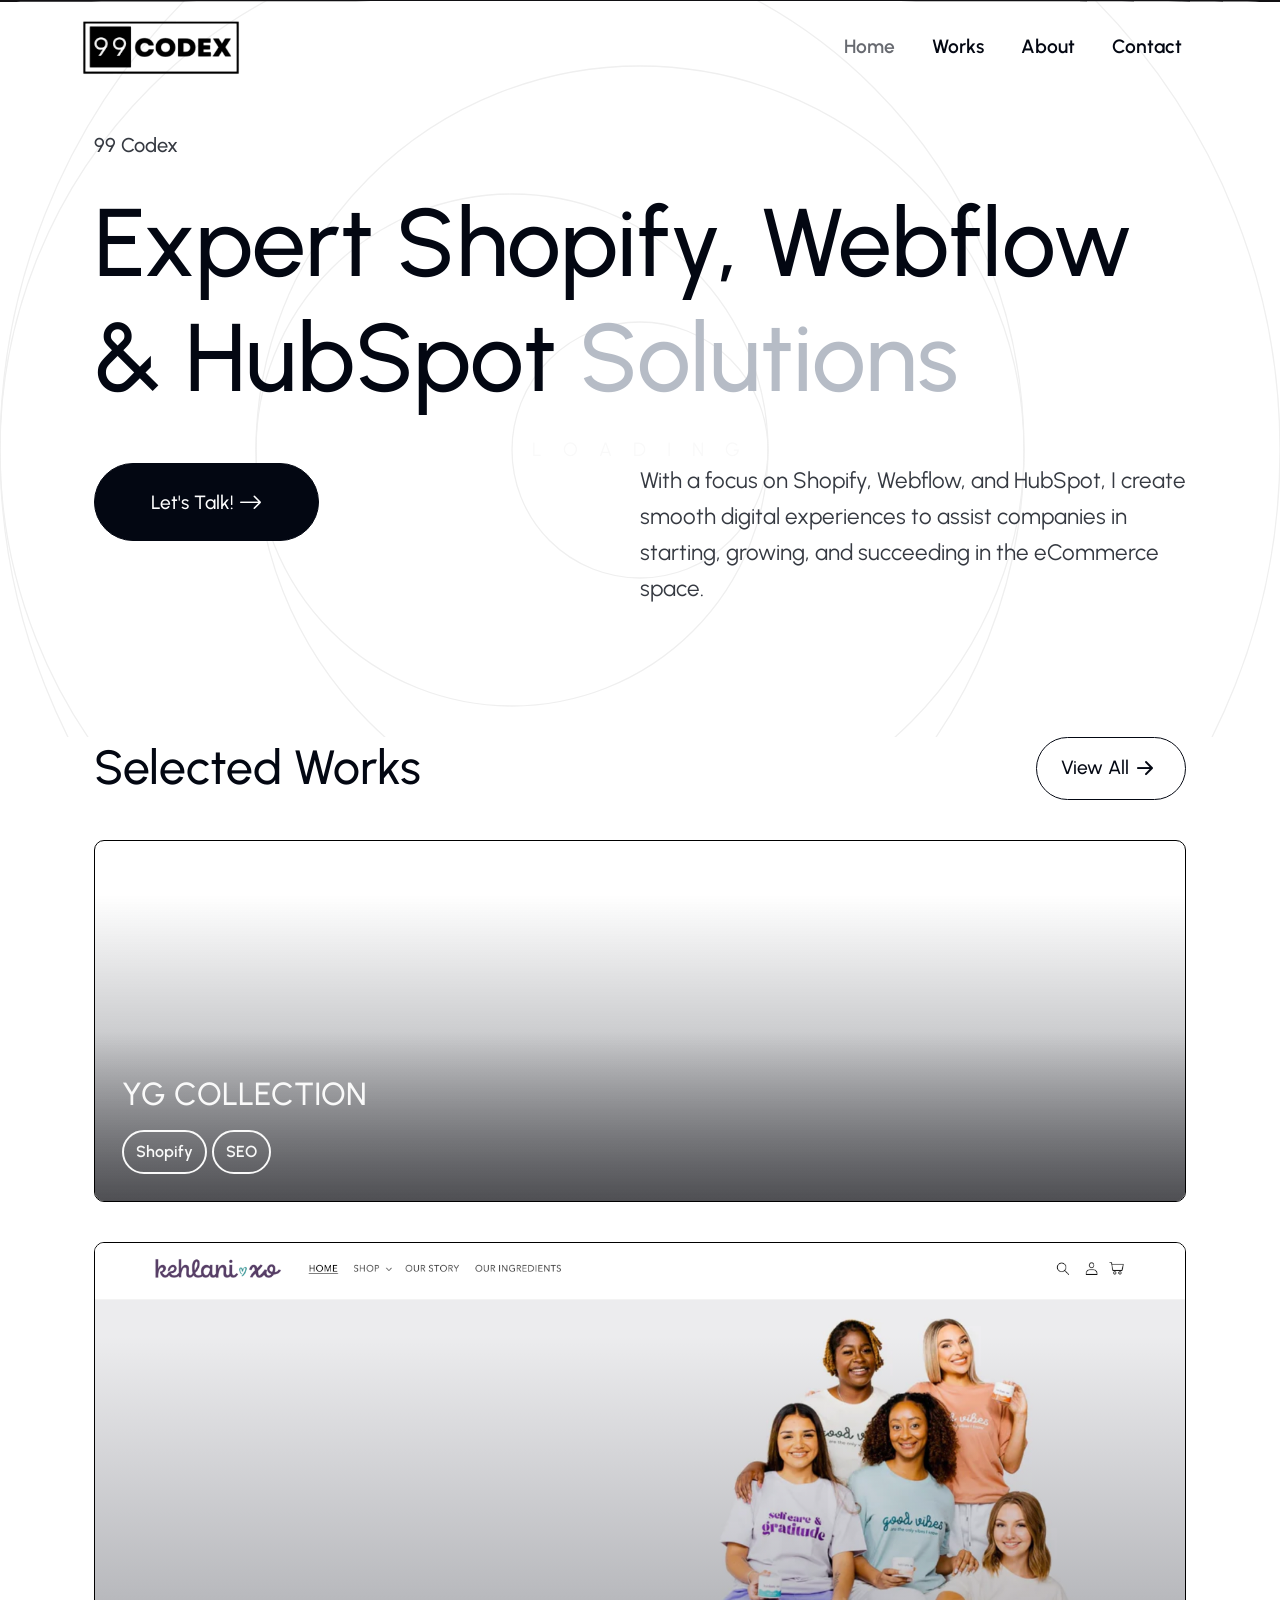
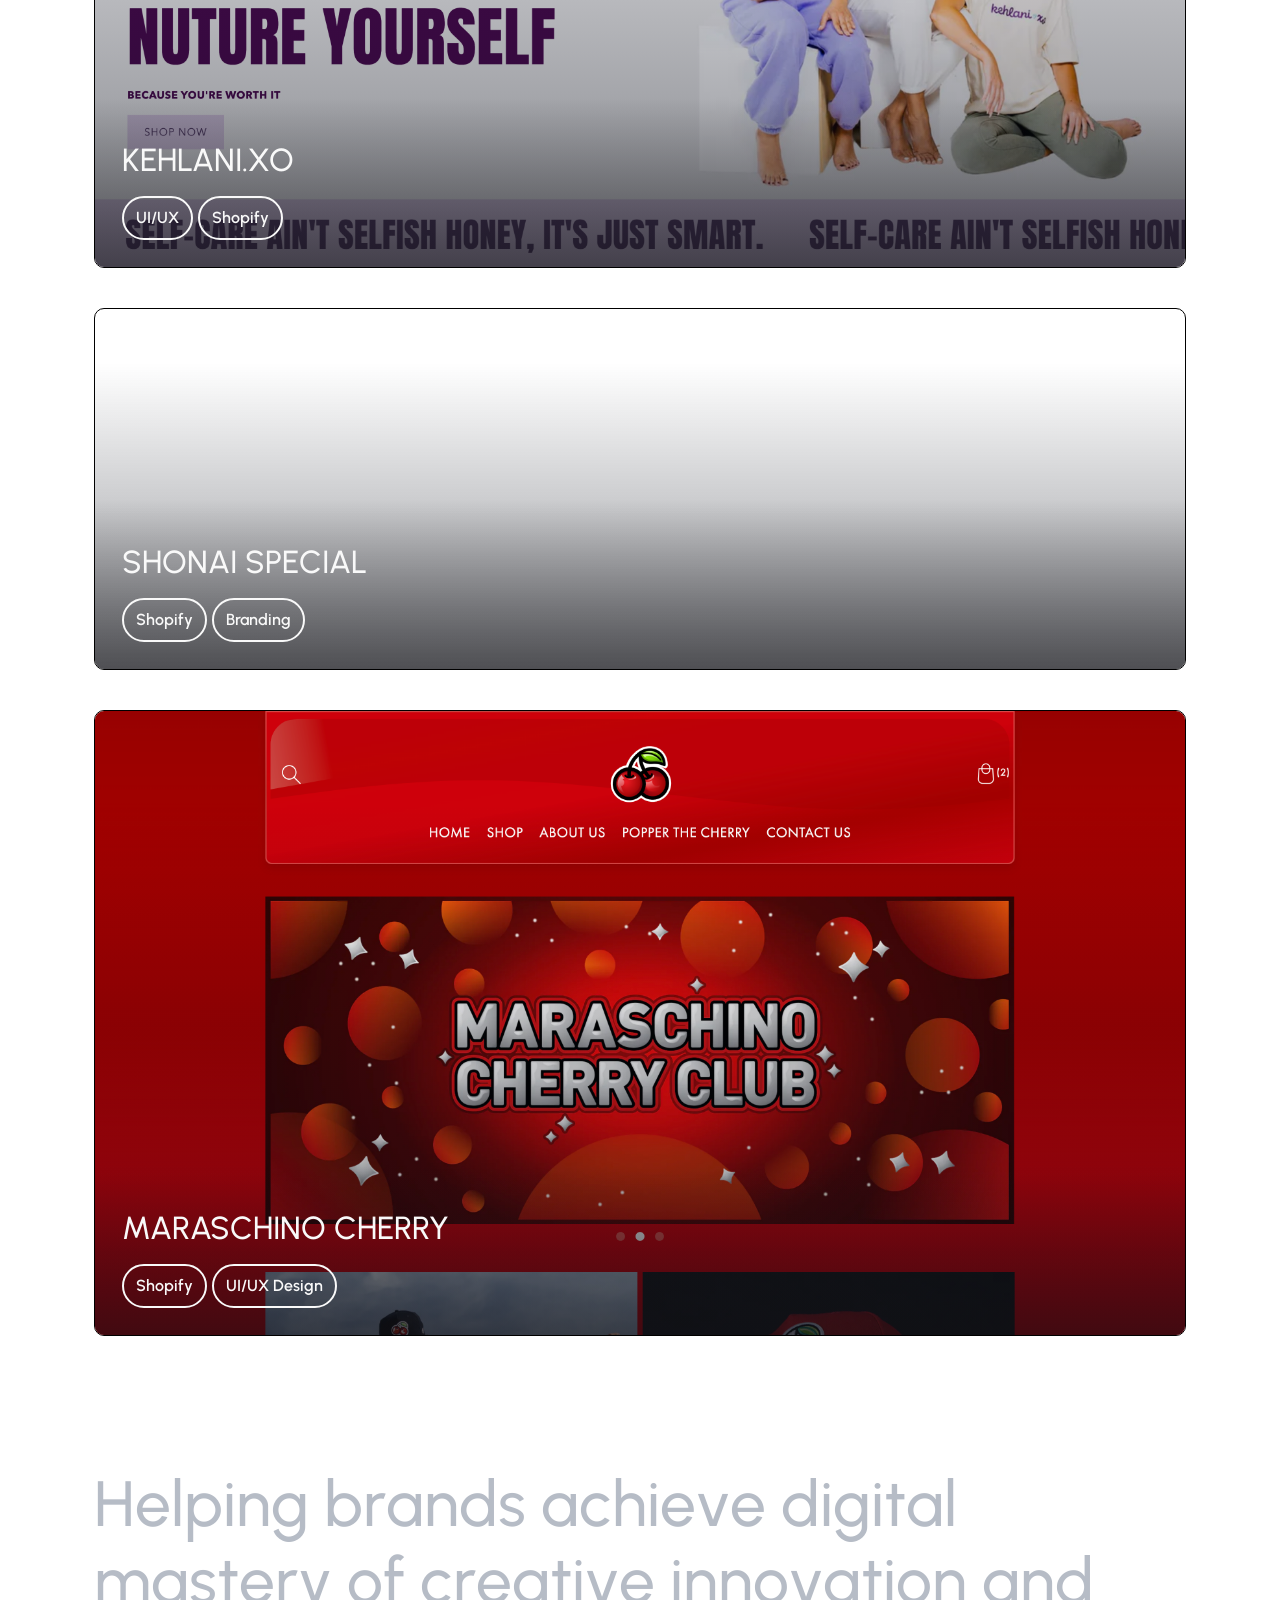
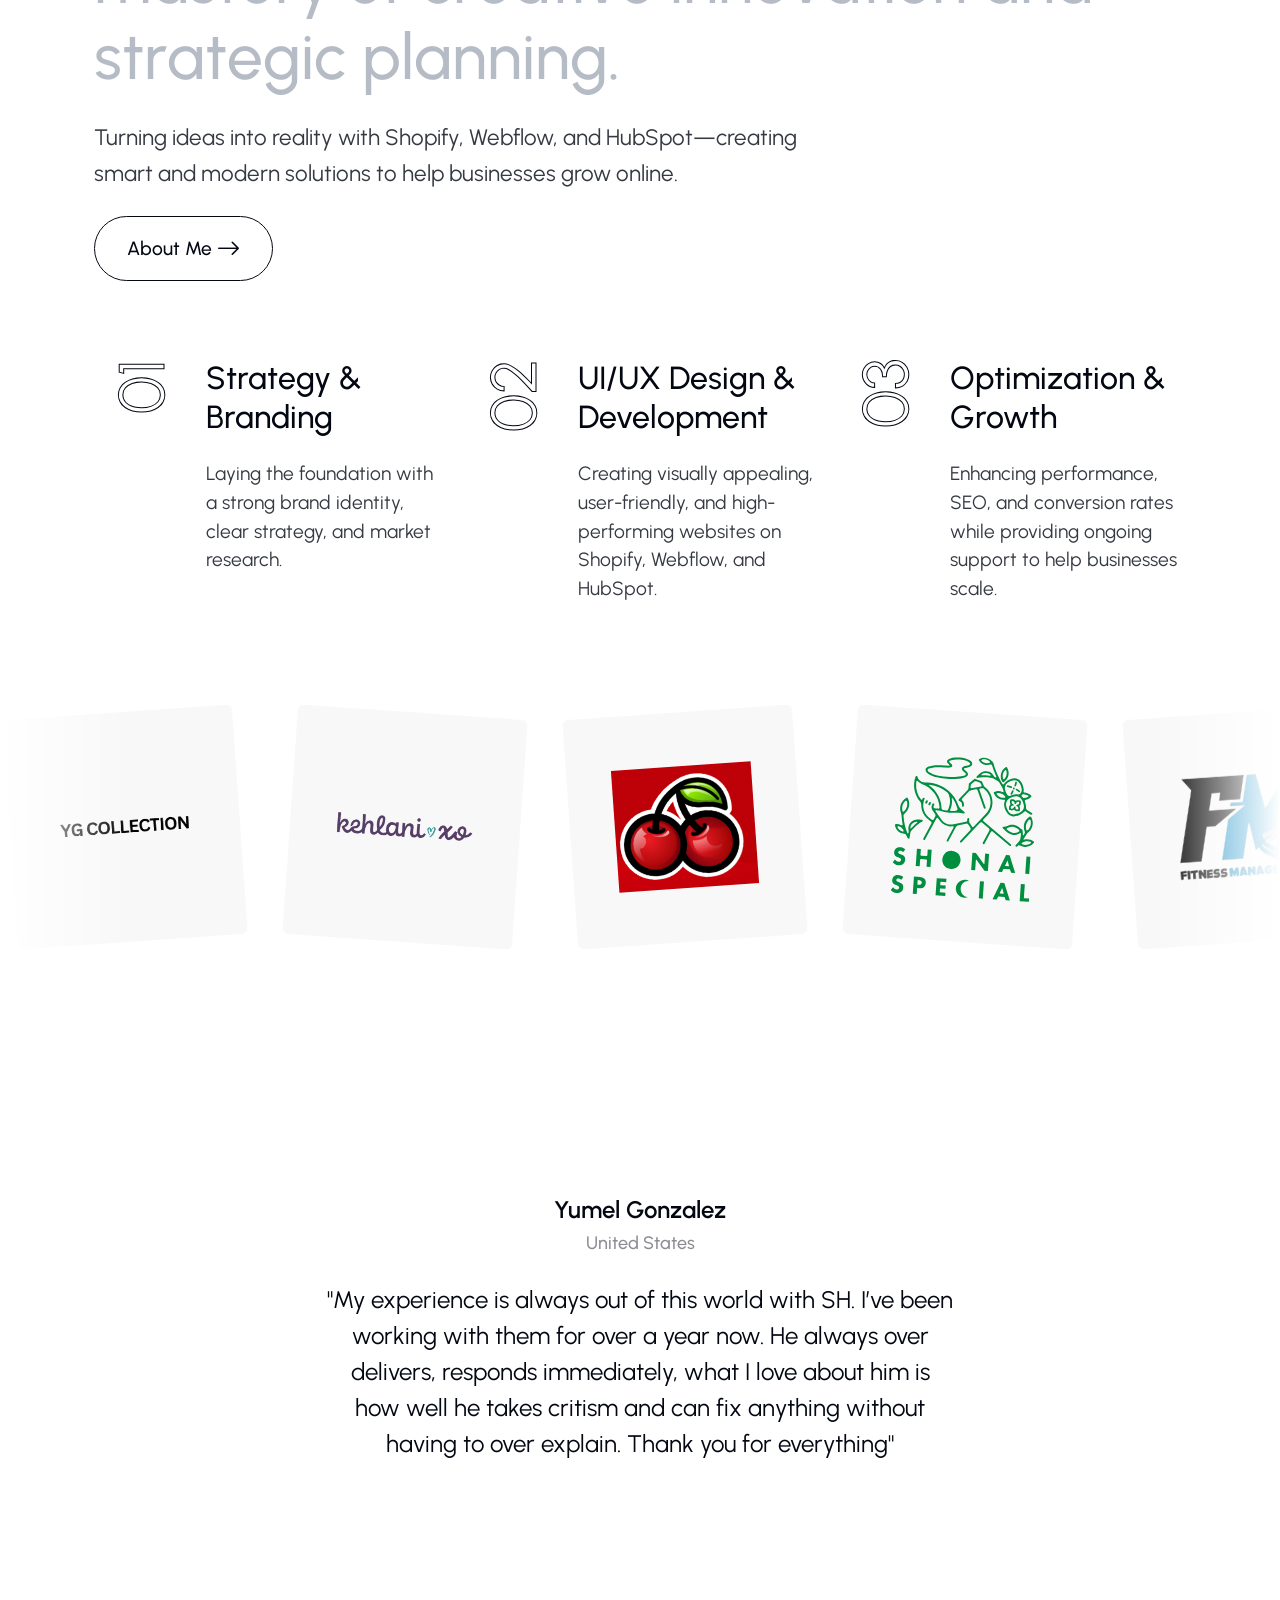
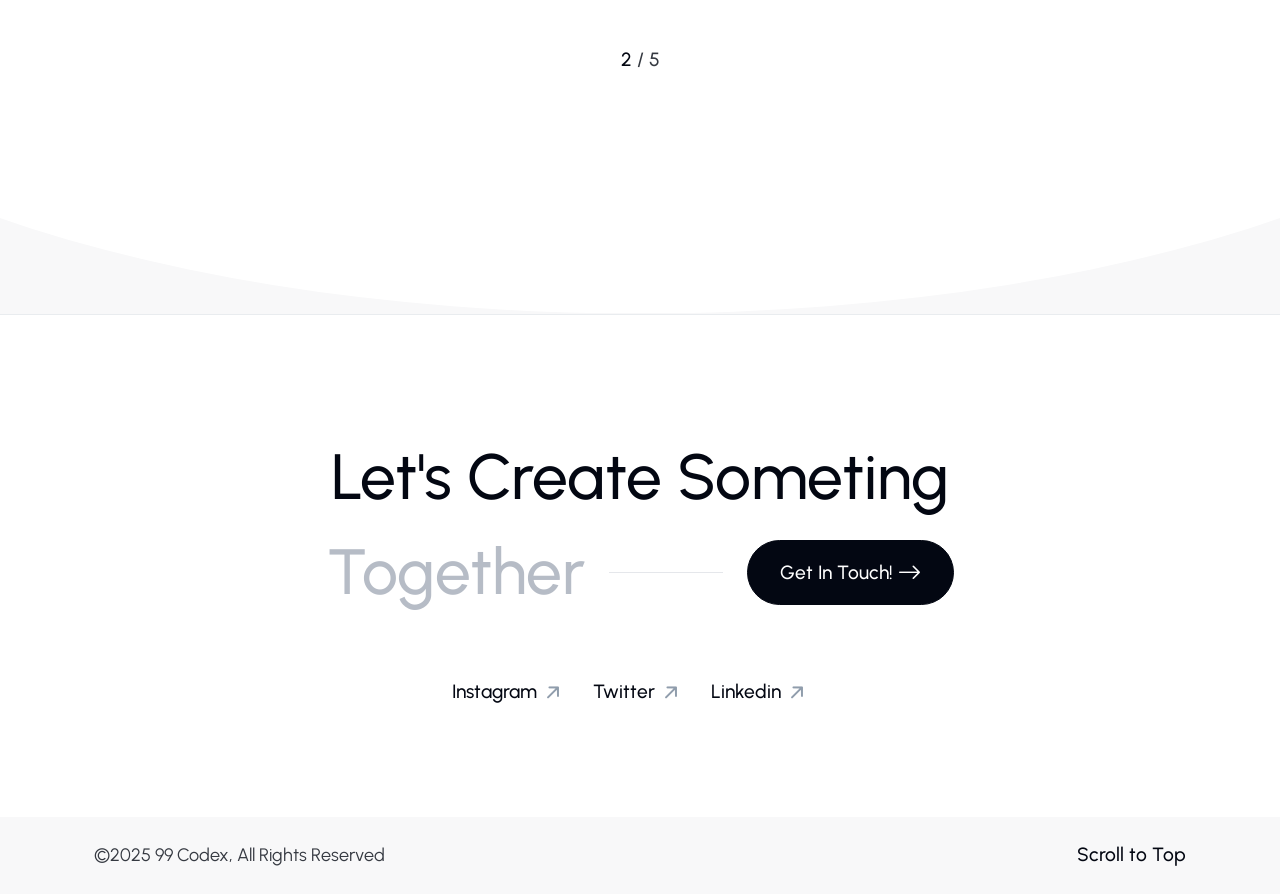
==== commit b925d8be: "instagram link" ====
--- a/index.html
+++ b/index.html
@@ -705,9 +705,7 @@
 							<!-- Socials -->
 							<div class="socials offcanvas-body">
 								<nav class="nav">
-									<a class="nav-link swap-icon" href="#">Instagram <i class="icon rotate bi bi-arrow-right-short"></i></a>
-									<a class="nav-link swap-icon" href="#">Twitter <i class="icon rotate bi bi-arrow-right-short"></i></a>
-									<a class="nav-link swap-icon" href="#">Linkedin <i class="icon rotate bi bi-arrow-right-short"></i></a>
+									<a class="nav-link swap-icon" href="https://www.instagram.com/99cod_ex/">Instagram <i class="icon rotate bi bi-arrow-right-short"></i></a>
 								</nav>
 							</div>
 						</div>
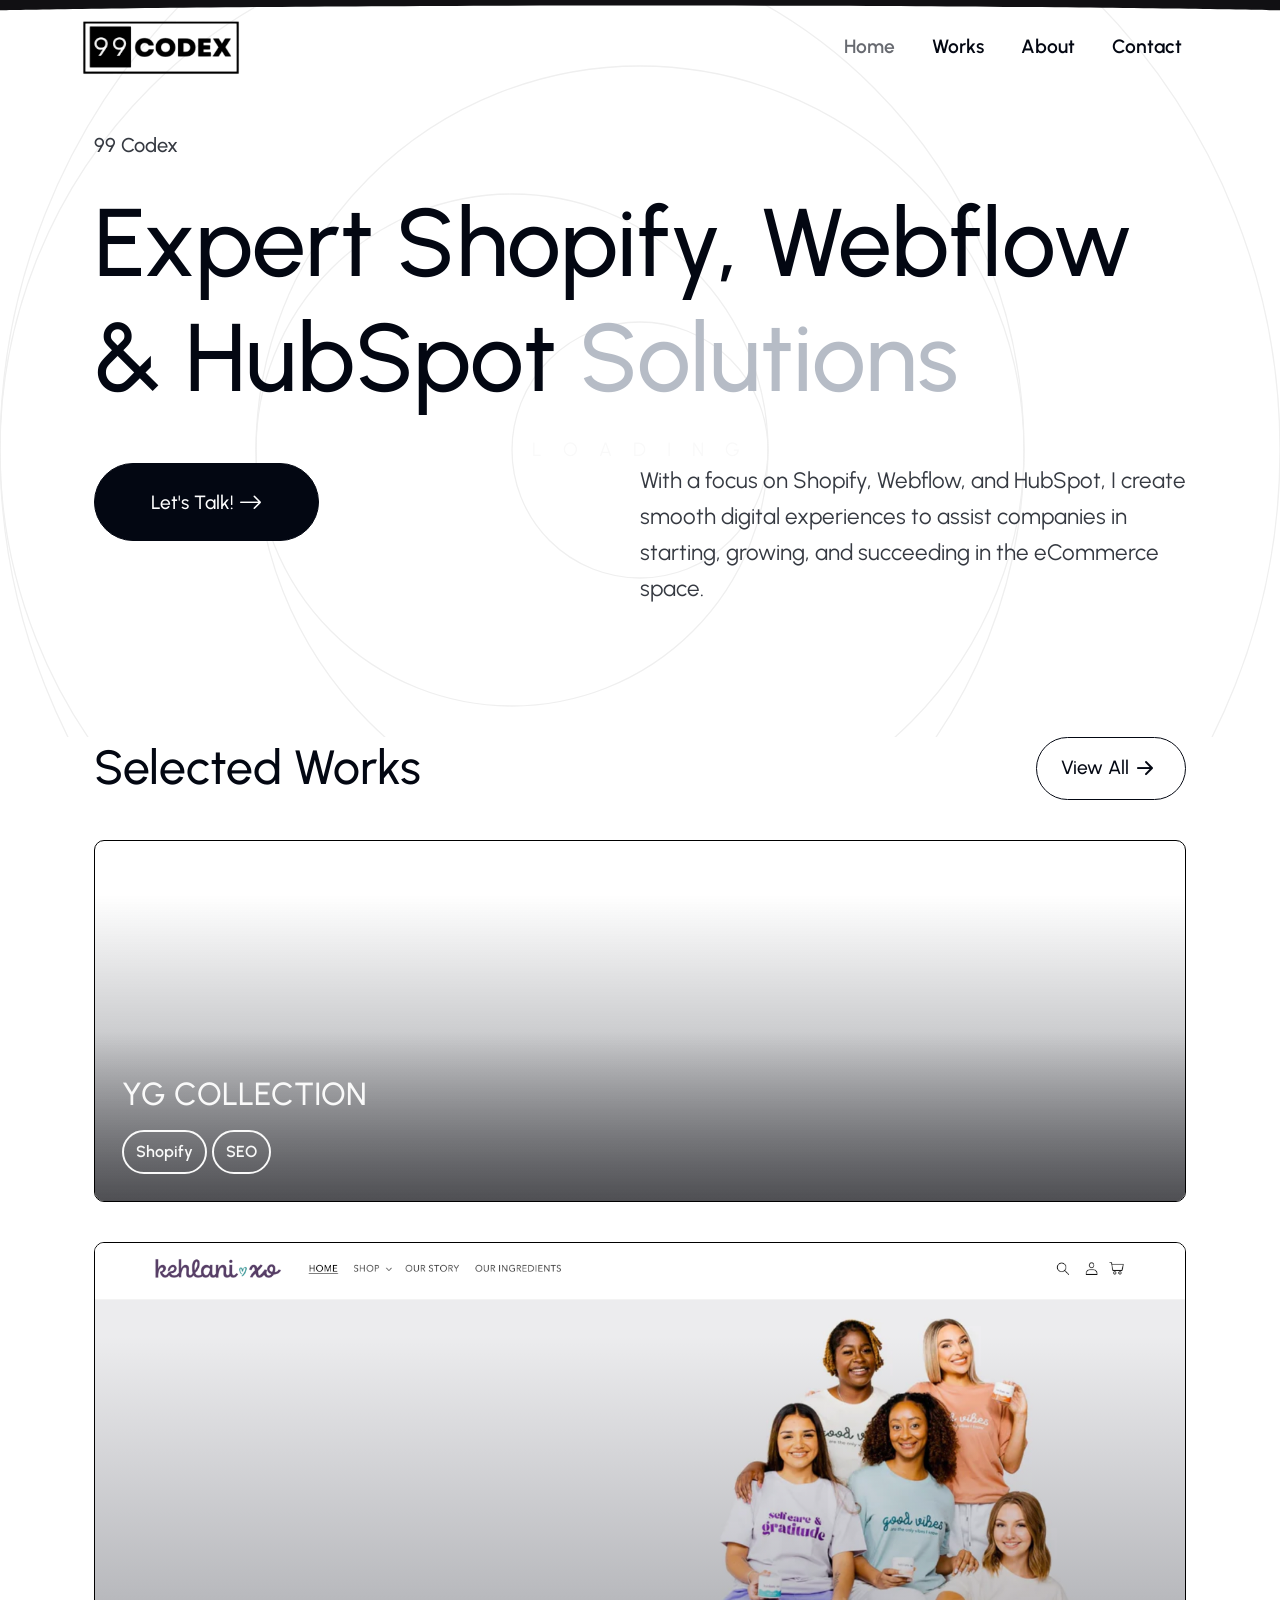
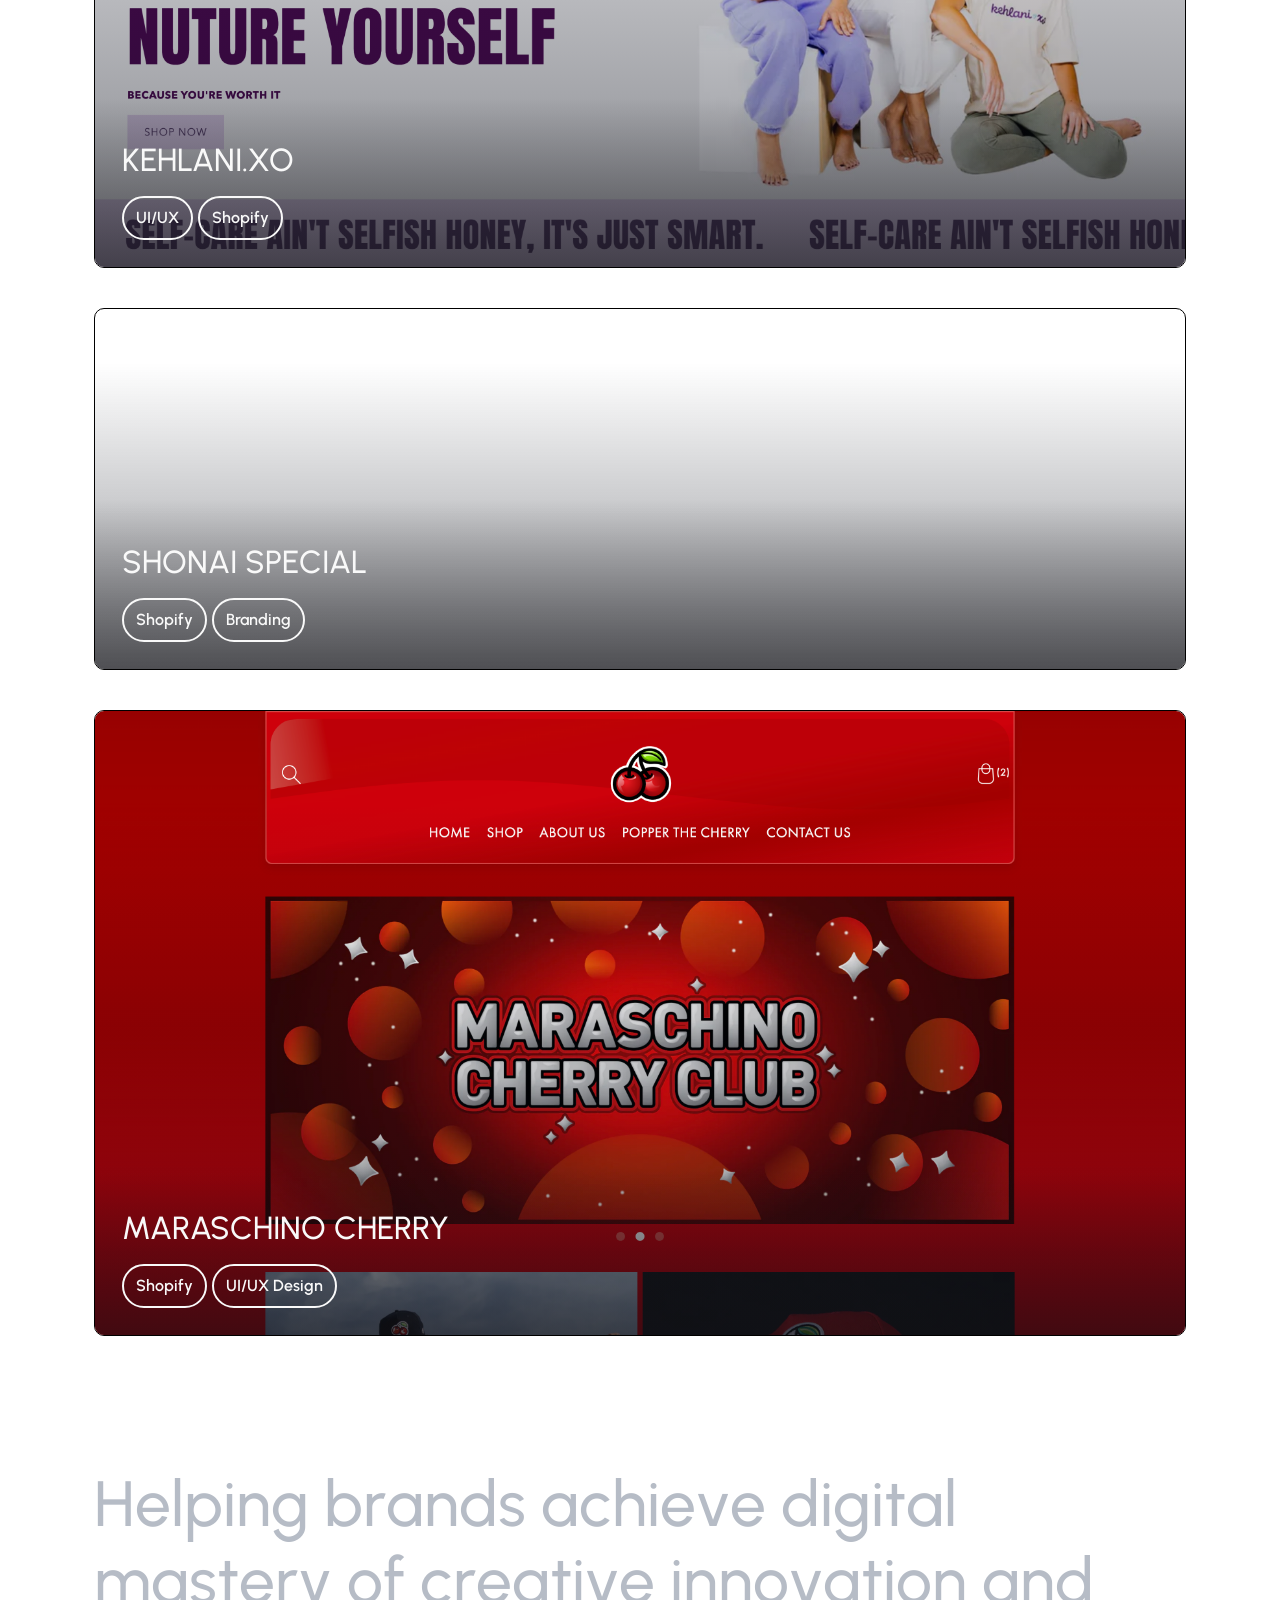
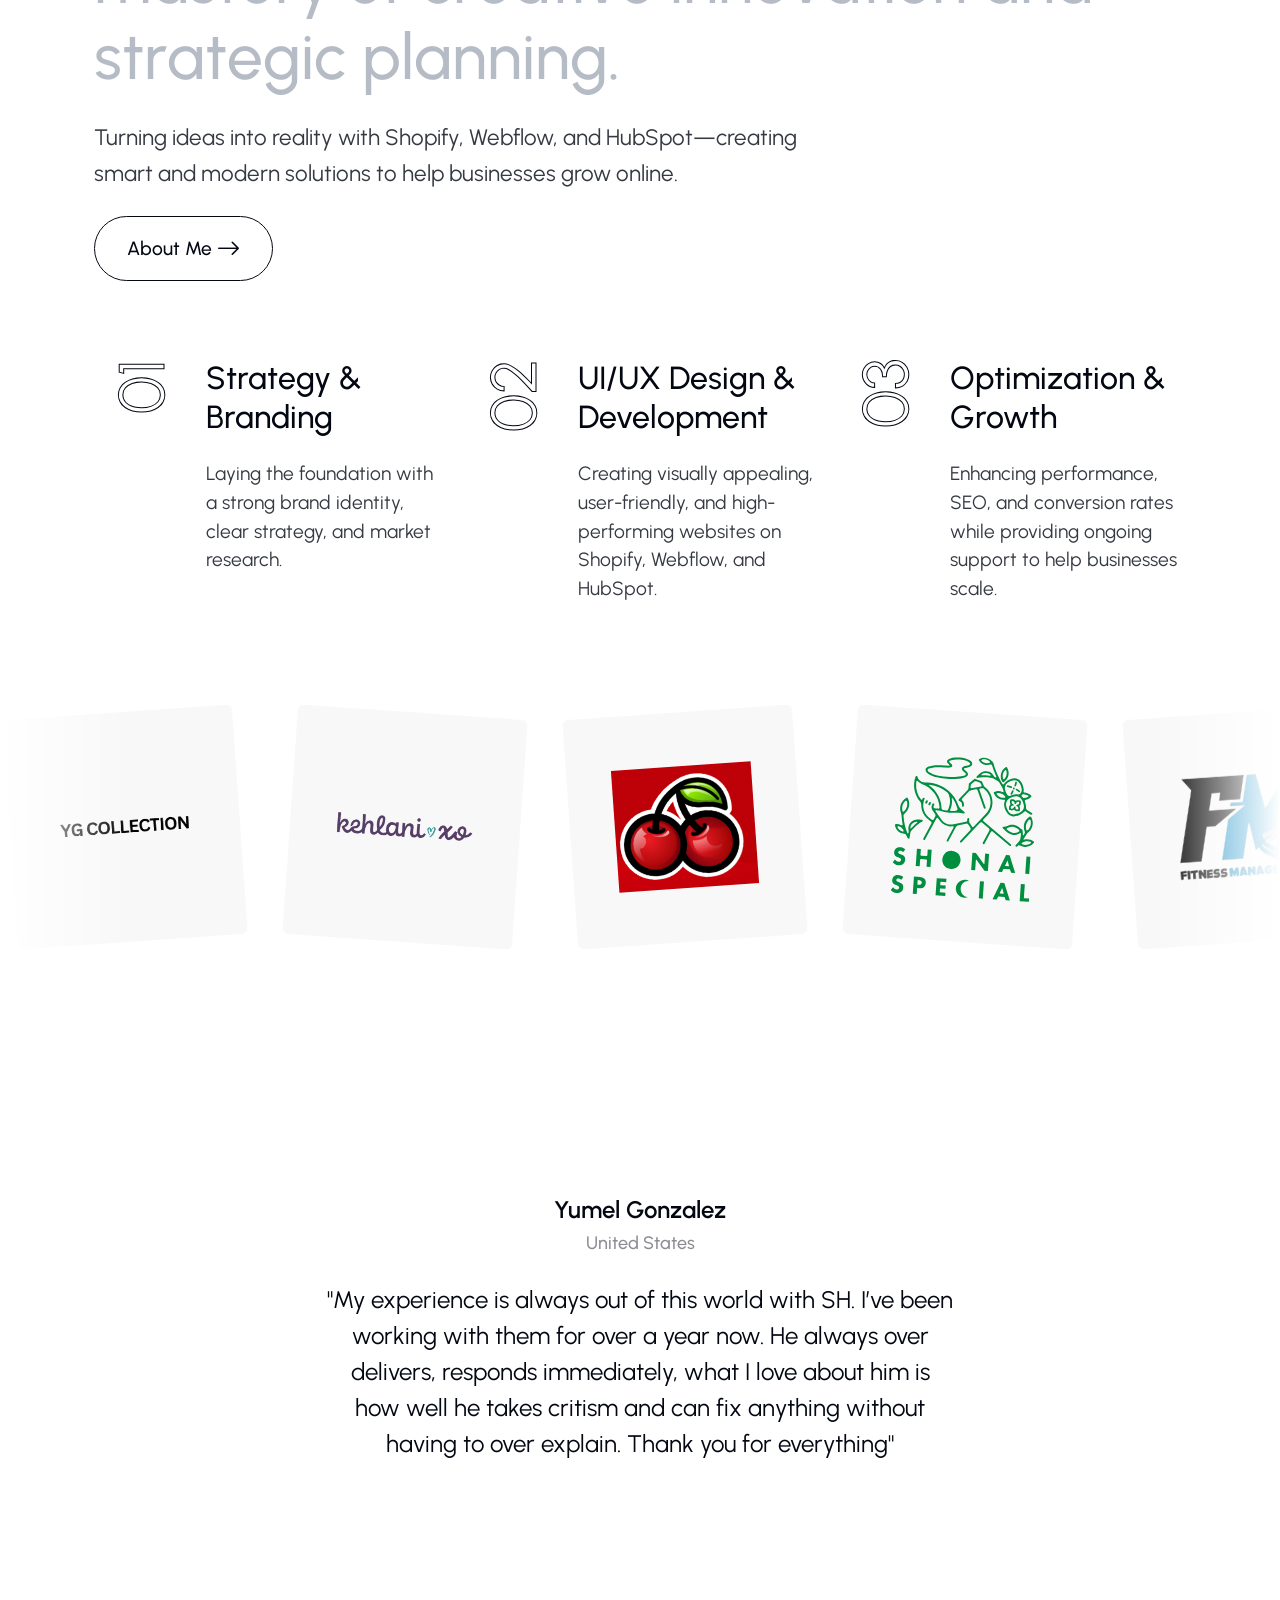
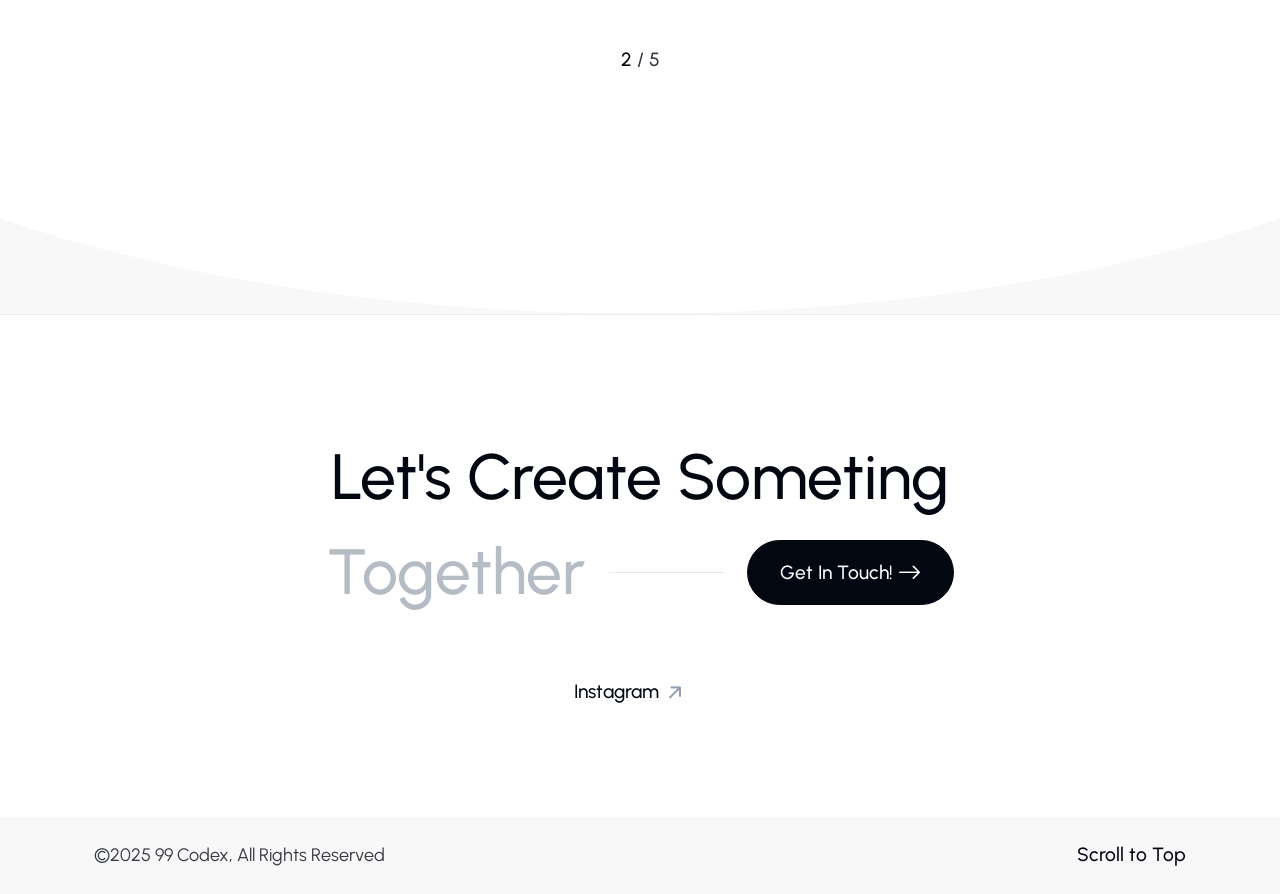
==== commit c843f30f: "instagram link missing" ====
--- a/index.html
+++ b/index.html
@@ -582,8 +582,7 @@
 							<div class="socials mt-5">
 								<nav class="nav justify-content-center">
 									<a class="nav-link swap-icon" target="_blank" href="https://www.instagram.com/99cod_ex/">Instagram <i class="icon rotate bi bi-arrow-right-short"></i></a>
-									<a class="nav-link swap-icon" href="#">Twitter <i class="icon rotate bi bi-arrow-right-short"></i></a>
-									<a class="nav-link swap-icon" href="#">Linkedin <i class="icon rotate bi bi-arrow-right-short"></i></a>
+									
 								</nav>
 							</div>
 						</div>
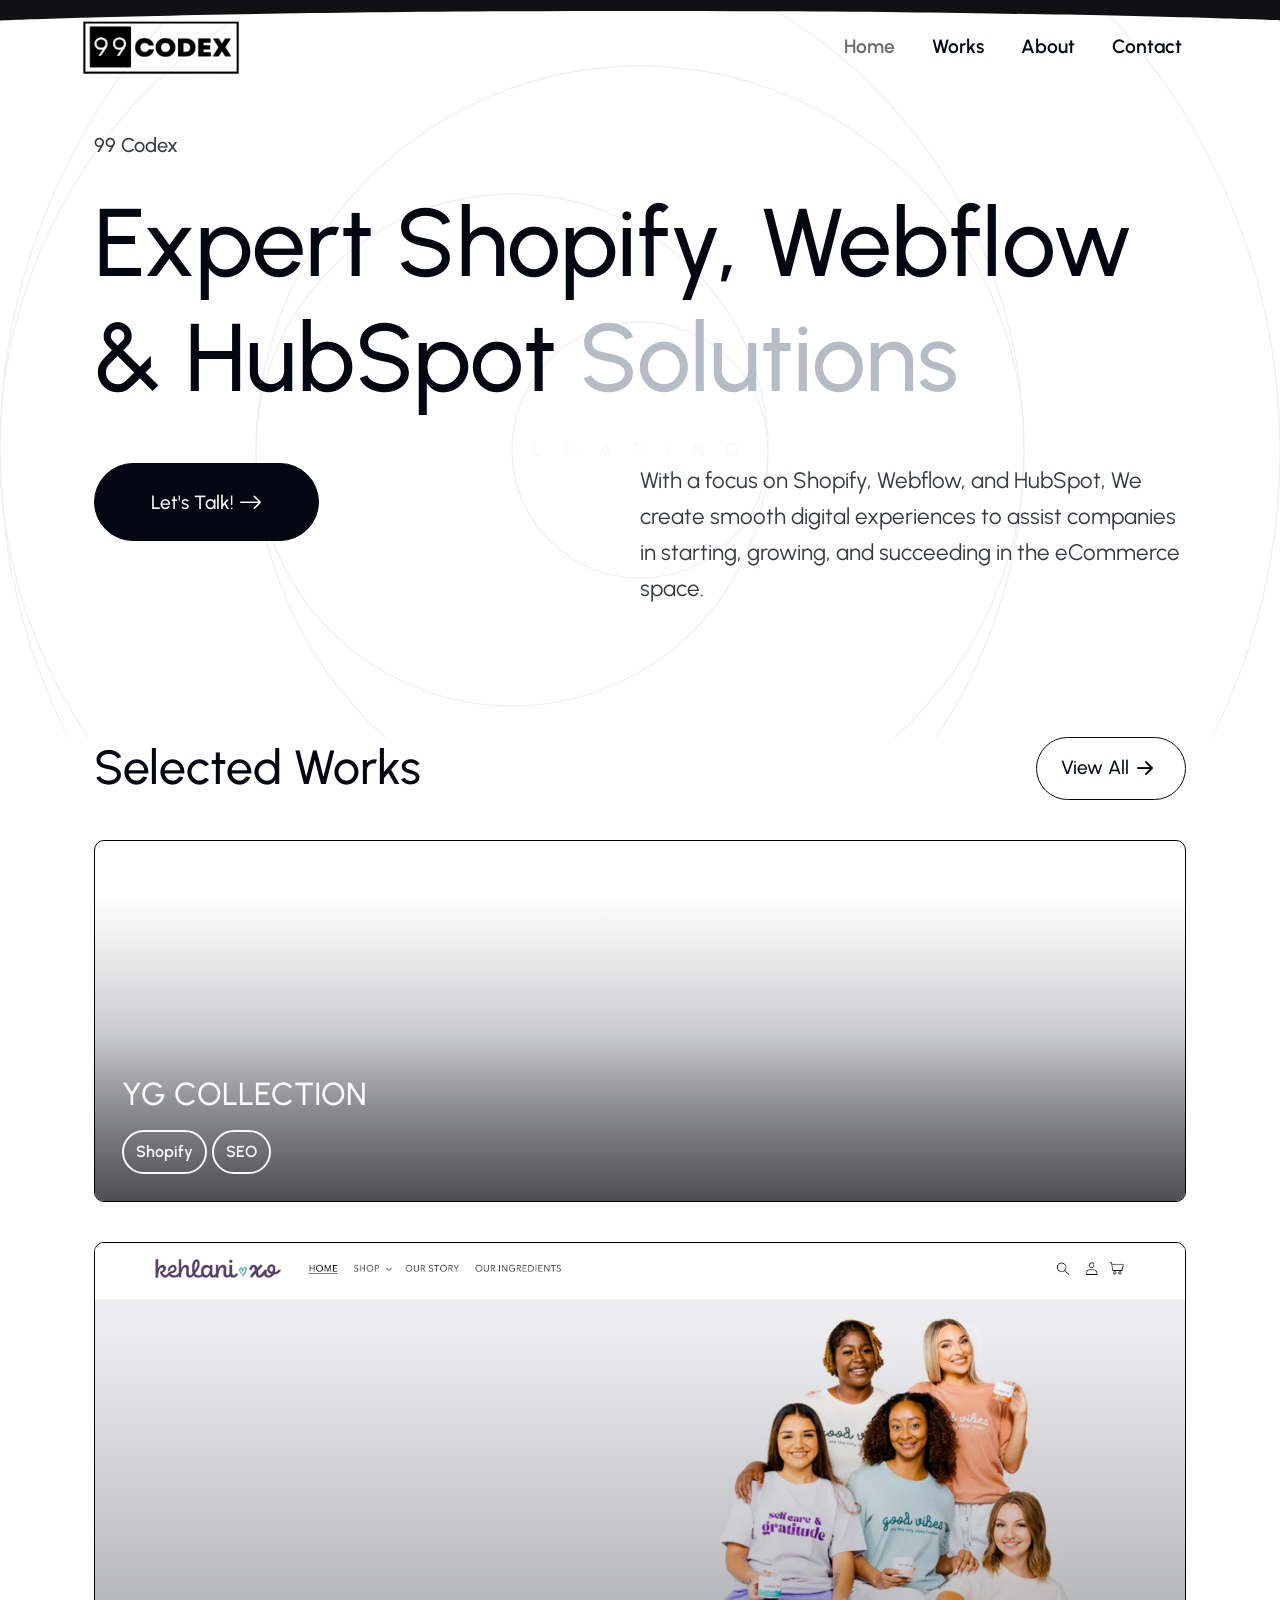
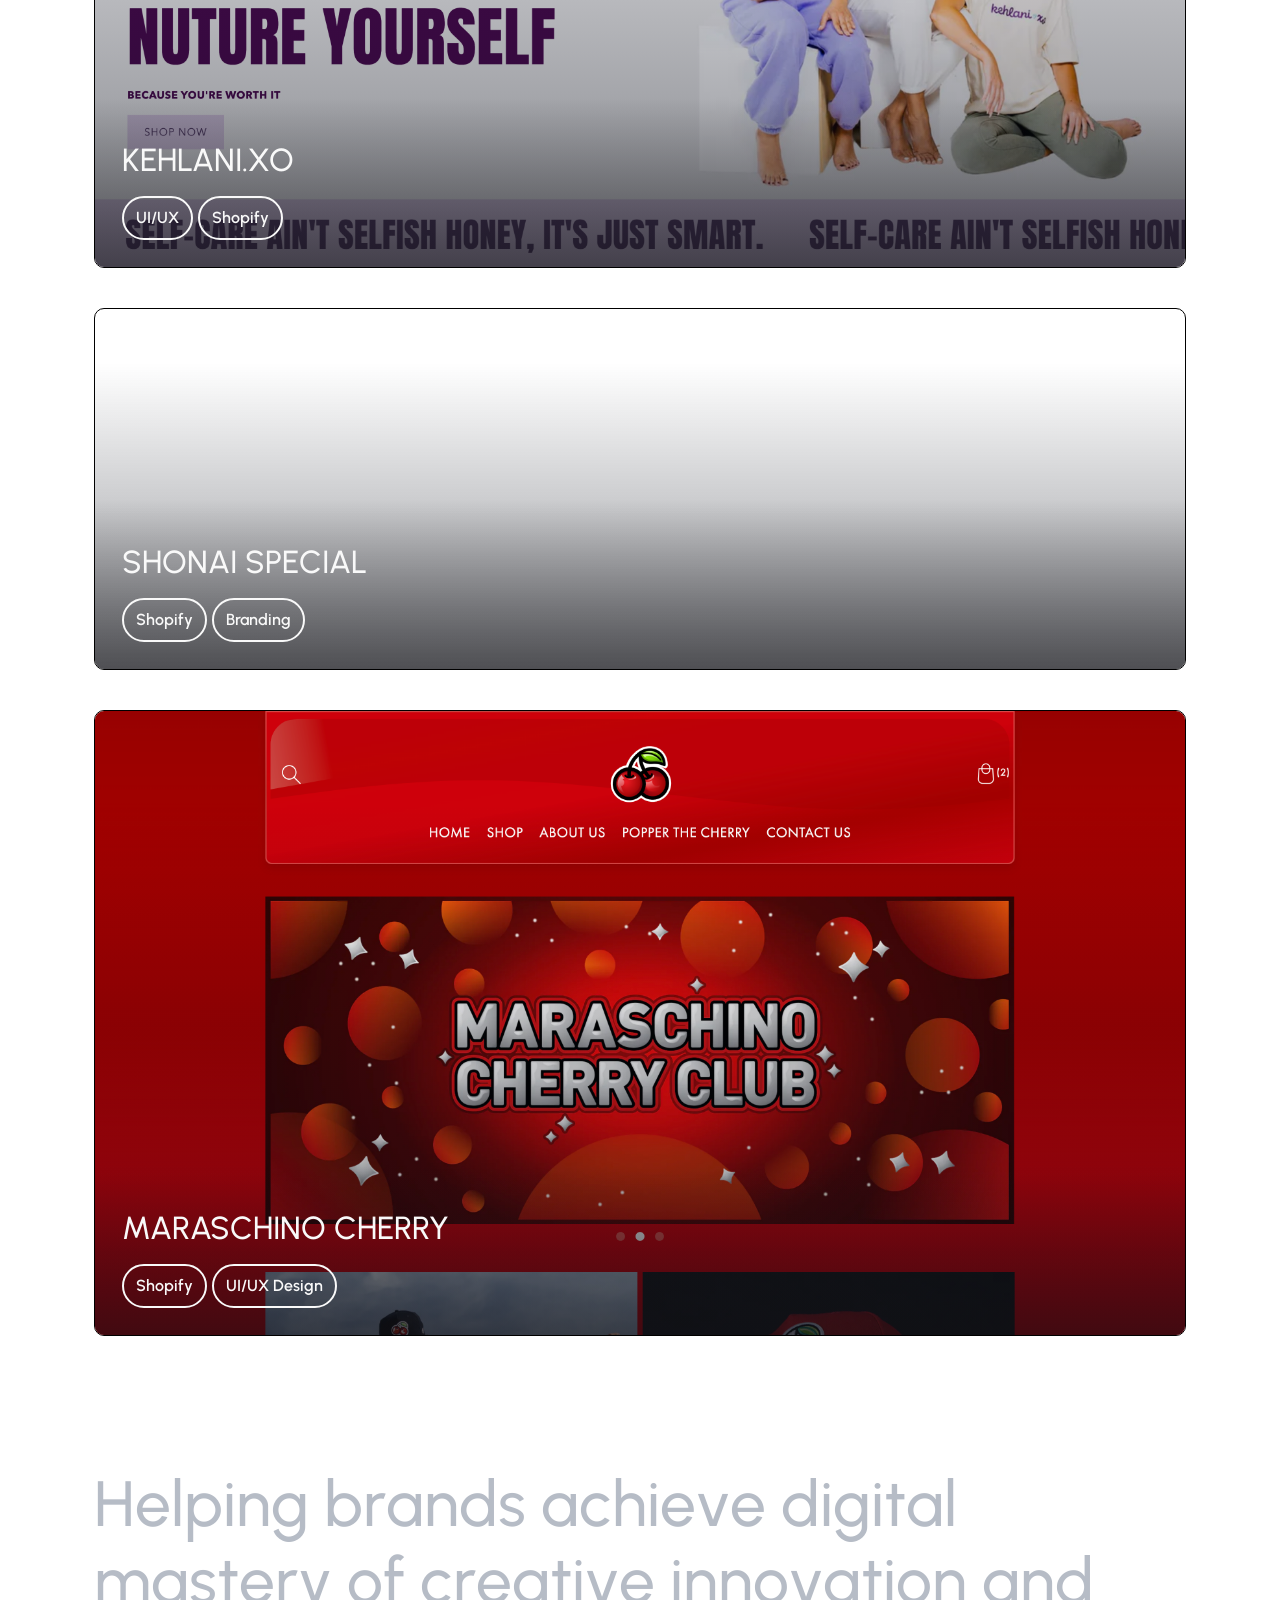
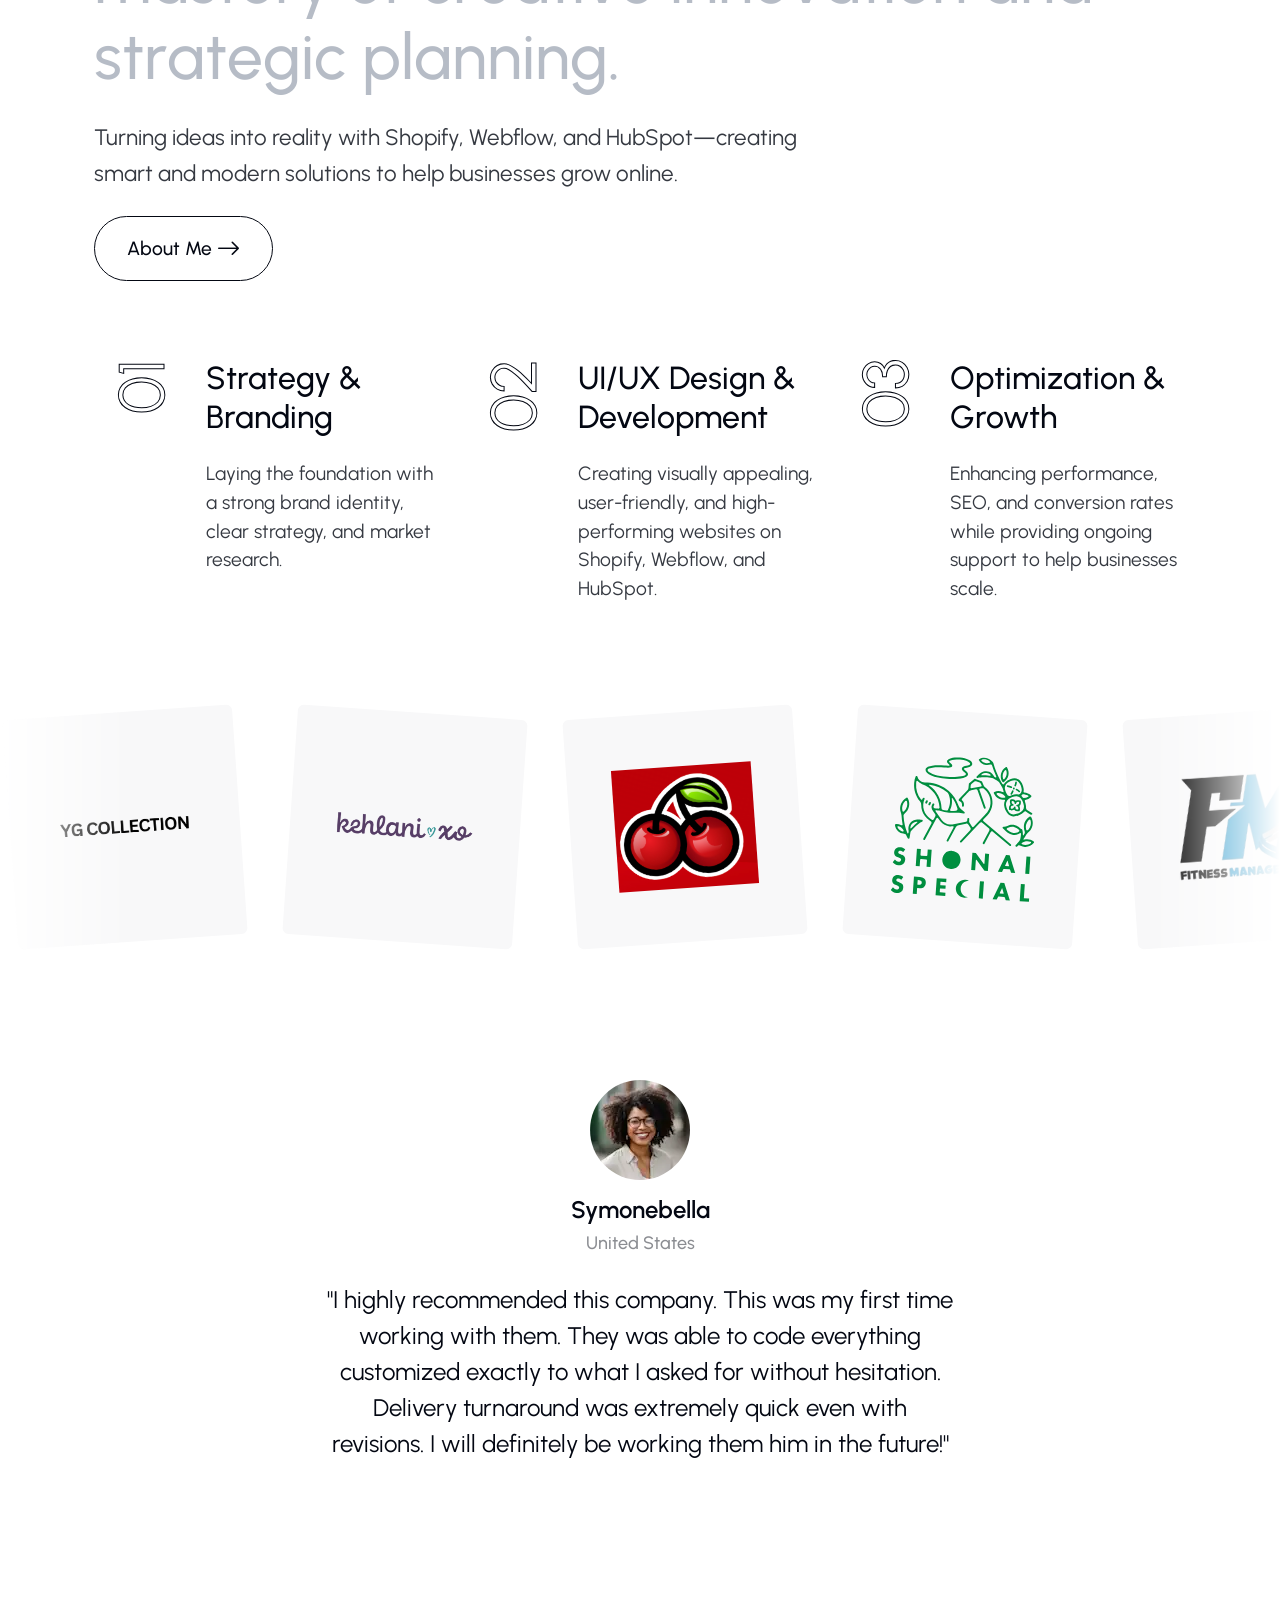
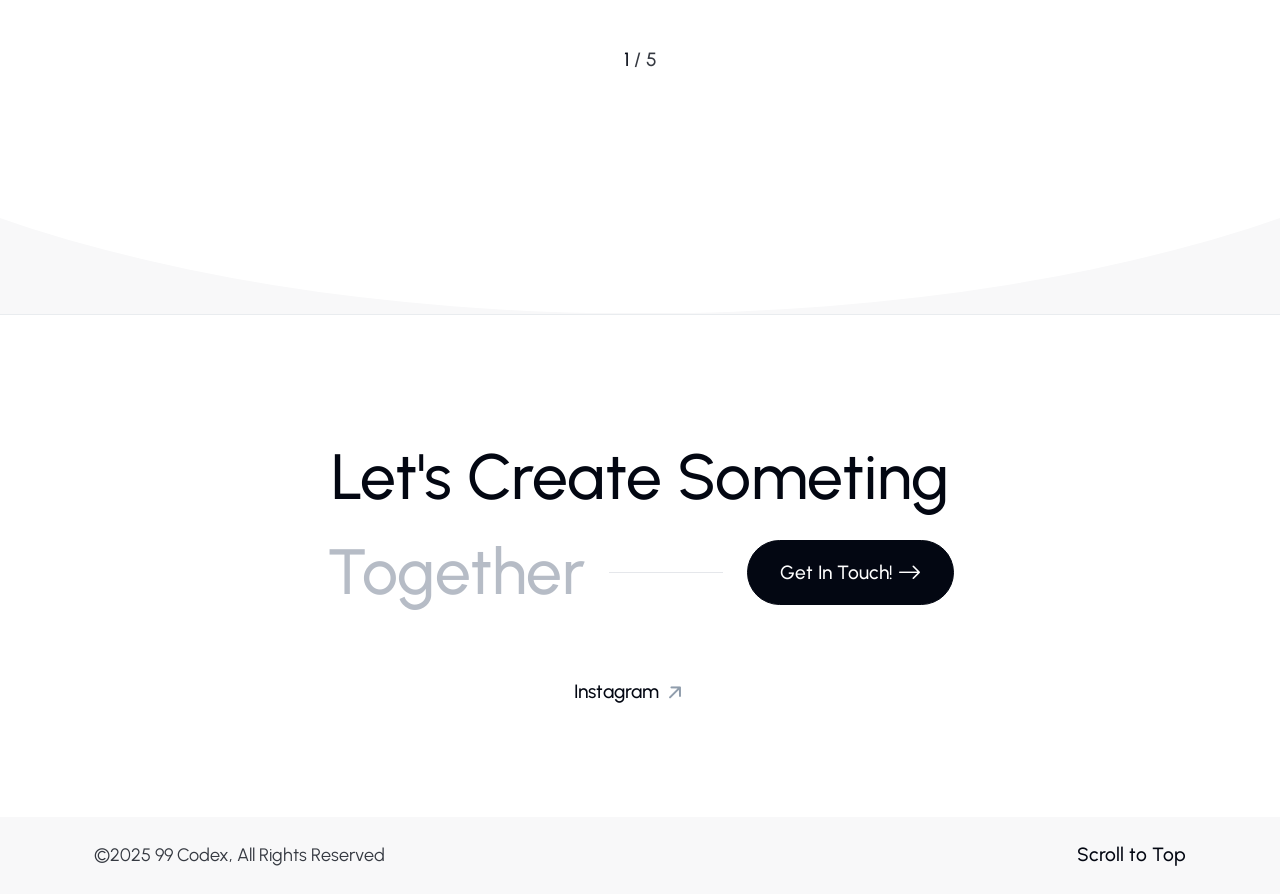
==== commit 41efd7f2: "change text" ====
--- a/index.html
+++ b/index.html
@@ -117,7 +117,7 @@
 									<div class="hero-button order-last order-md-first mt-4 mt-md-0">
 										<a class="btn magnetic-button" href="mailto:99codex.info@gmail.com" target="_blank">Let's Talk! <i class="icon bi bi-arrow-right ms-1"></i><span></span></a>
 									</div>
-									<p class="sub-title order-first order-md-last">With a focus on Shopify, Webflow, and HubSpot, I create smooth digital experiences to assist companies in starting, growing, and succeeding in the eCommerce space.</p>
+									<p class="sub-title order-first order-md-last">With a focus on Shopify, Webflow, and HubSpot, We create smooth digital experiences to assist companies in starting, growing, and succeeding in the eCommerce space.</p>
 								</div>
 
 							</div>
@@ -491,7 +491,7 @@
 											</div>
 											<!-- Testimonial Content -->
 											<div class="testimonial-content mt-4">
-												<p>"My experience is always out of this world with SH. I’ve been working with them for over a year now. He always over delivers, responds immediately, what I love about him is how well he takes critism and can fix anything without having to over explain. Thank you for everything"</p>
+												<p>"My experience is always out of this world with 99 Codex. I’ve been working with them for over a year now. They always over delivers, responds immediately, what I love about them is how well they takes critism and can fix anything without having to over explain. Thank you for everything"</p>
 											</div>
 										</div>
 									</div>
@@ -525,7 +525,7 @@
 												</div>
 												<!-- Testimonial Content -->
 												<div class="testimonial-content mt-4">
-													<p>"Really amazing and would highly recommend. He is really quick to respond and can create your design following the deadline. The main thing though that really struck me and is very rare in the design world is that he can follow instructions to the very last detail. I gave him all the information at the briefing and he went through all the steps without missing anything and with no back and forth. Don't hesitate, try him out and you will not lose. I will actually use him soon in another project."</p>
+													<p>"Really amazing and would highly recommend. Quick to respond and can create your design following the deadline. The main thing though that really struck me and is very rare in the design world is that they can follow instructions to the very last detail. I gave them all the information at the briefing and he went through all the steps without missing anything and with no back and forth. Don't hesitate, try them out and you will not lose. I will actually use them soon in another project."</p>
 												</div>
 											</div>
 										</div>
--- a/assets/css/style.css
+++ b/assets/css/style.css
@@ -3617,4 +3617,9 @@
   }
   /* #endregion Modal */
 }
-/* #endregion All Media Queries *//*# sourceMappingURL=style.css.map */+
+/* #endregion All Media Queries *//*# sourceMappingURL=style.css.map */
+
+#shadow-host-companion{
+  padding: 0px !important;
+}
